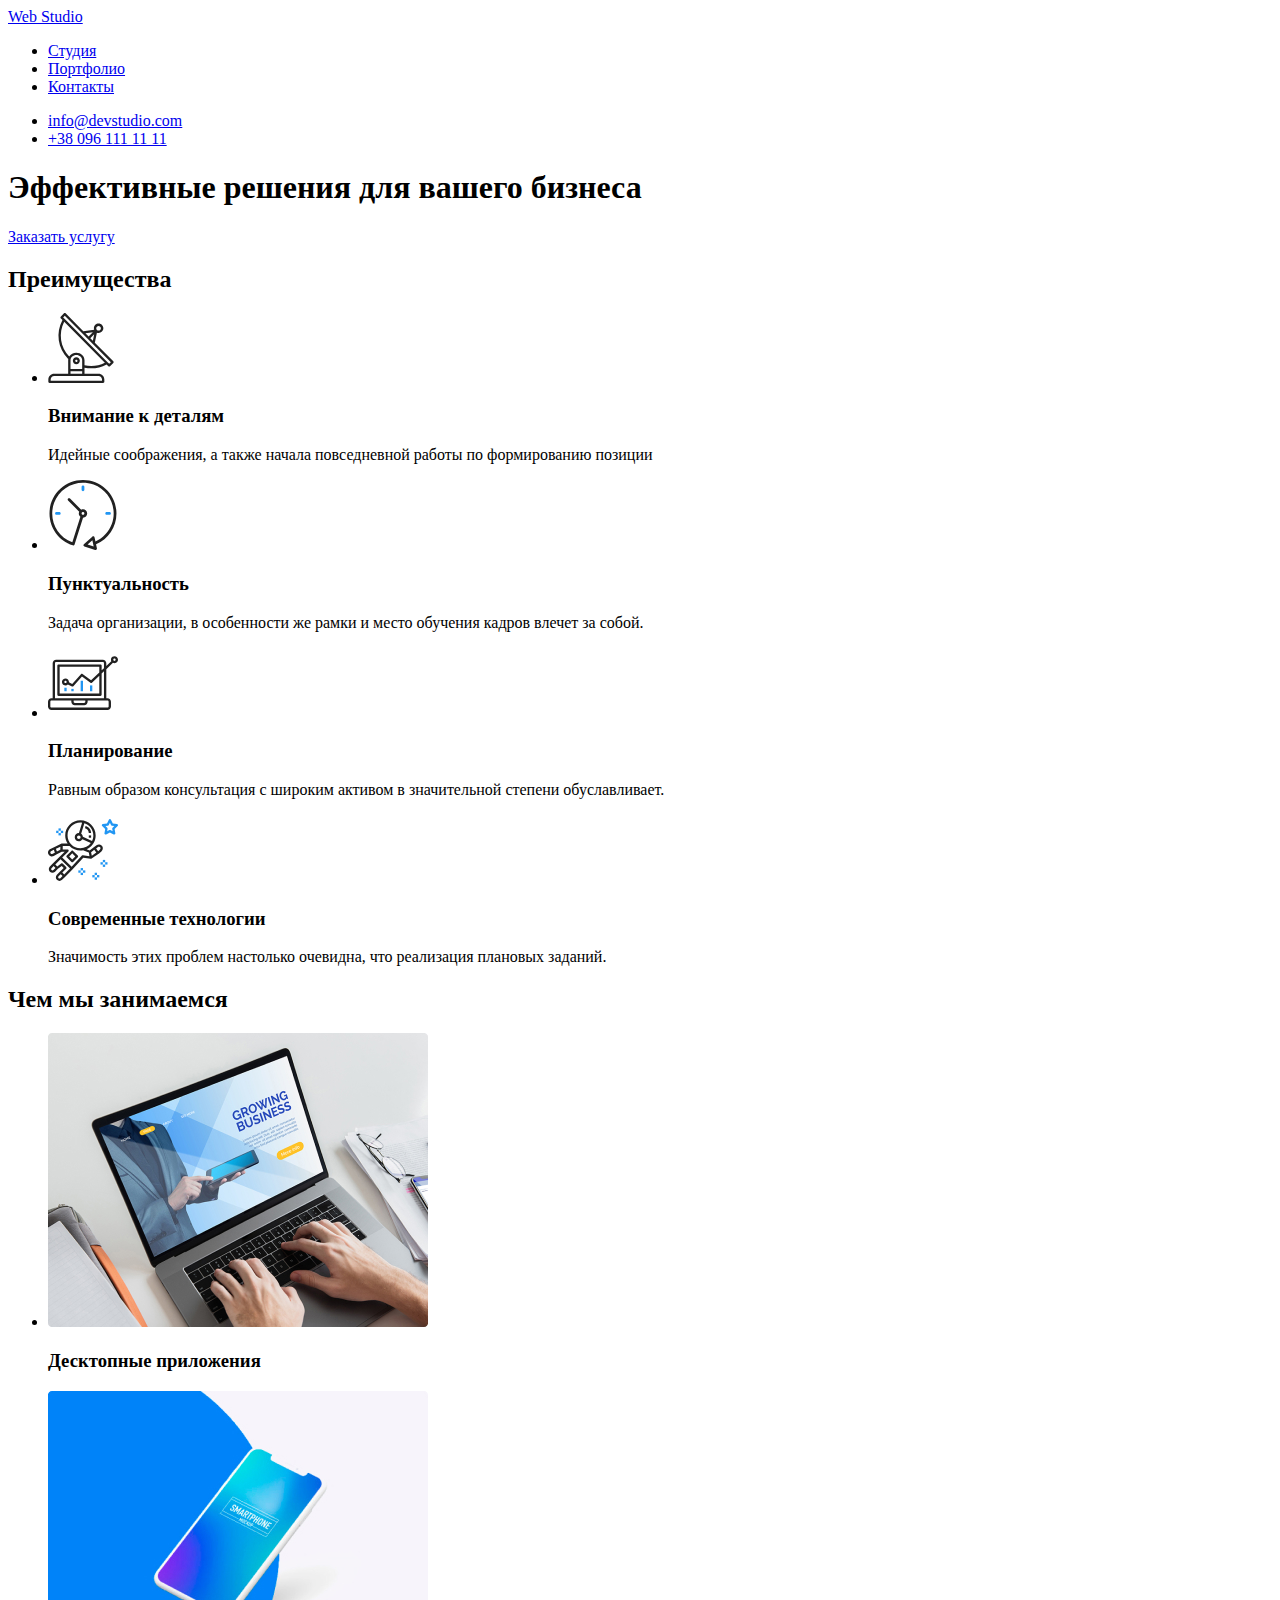
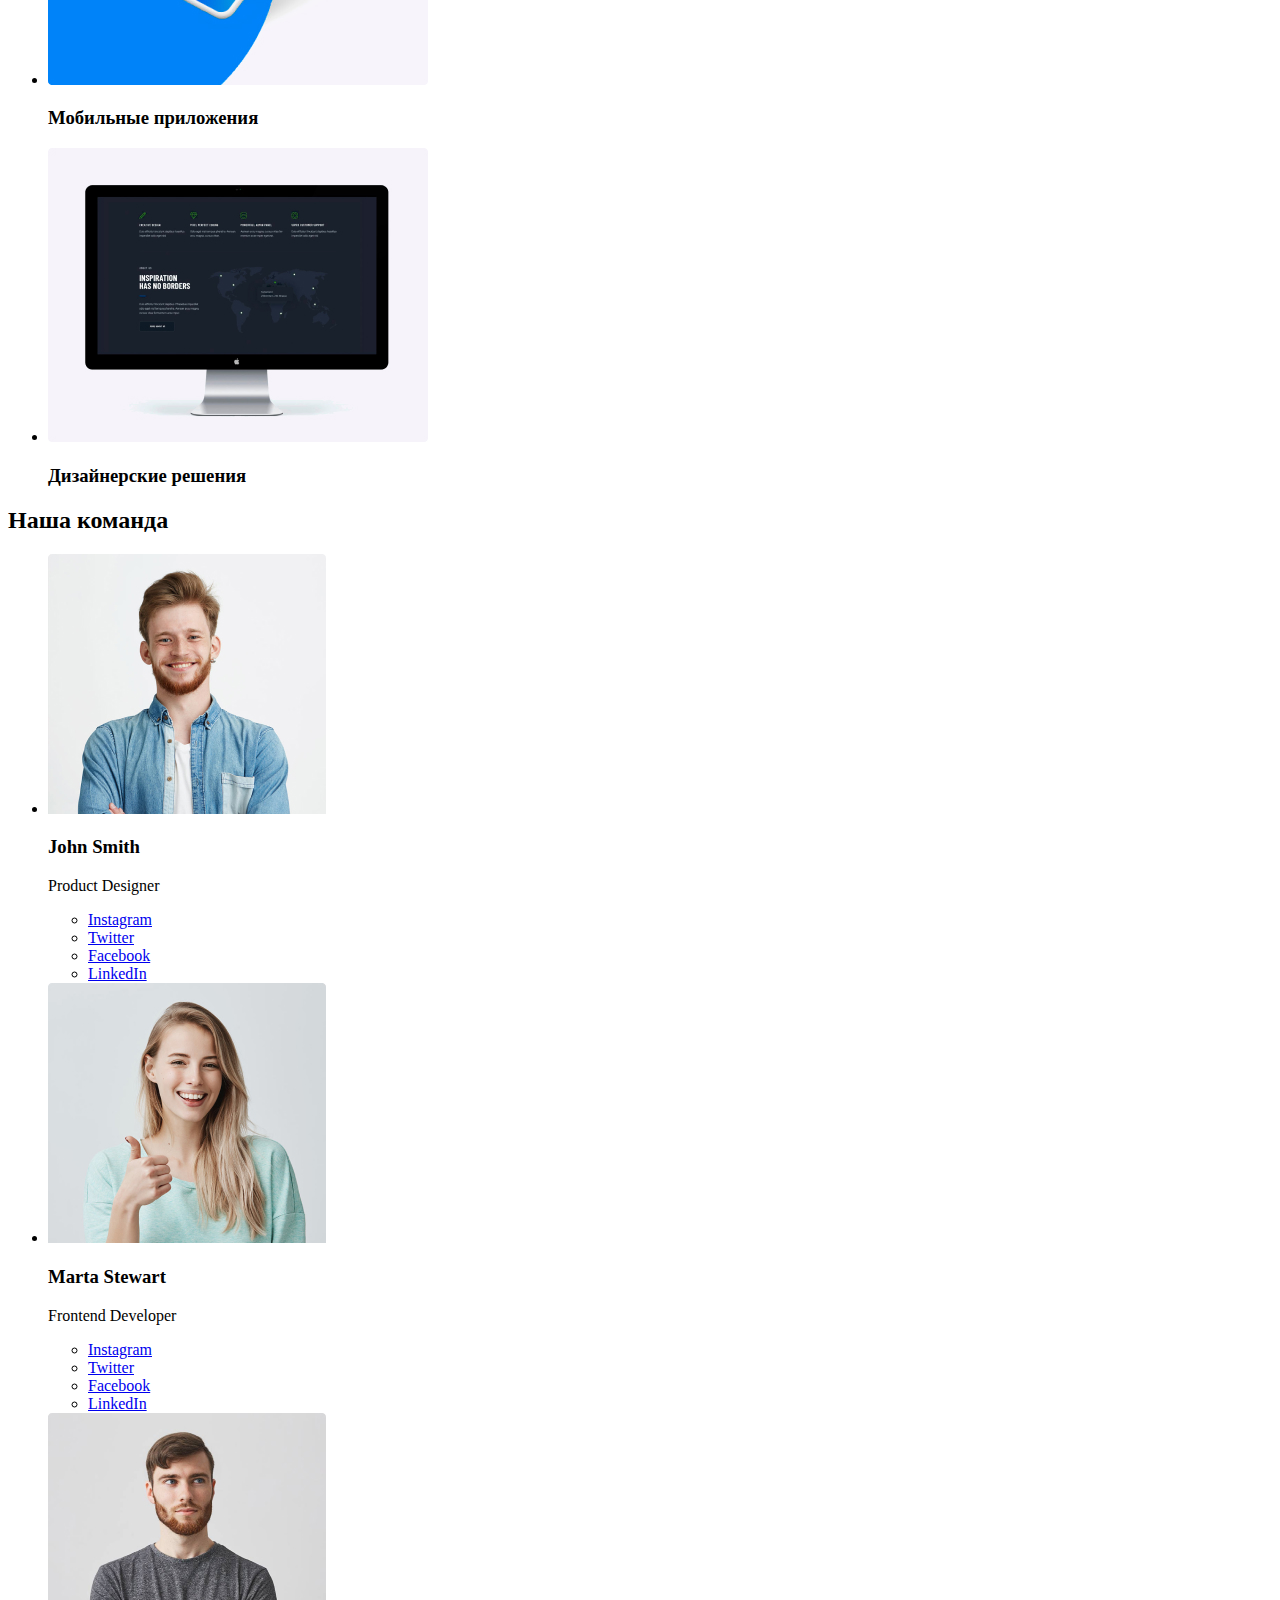
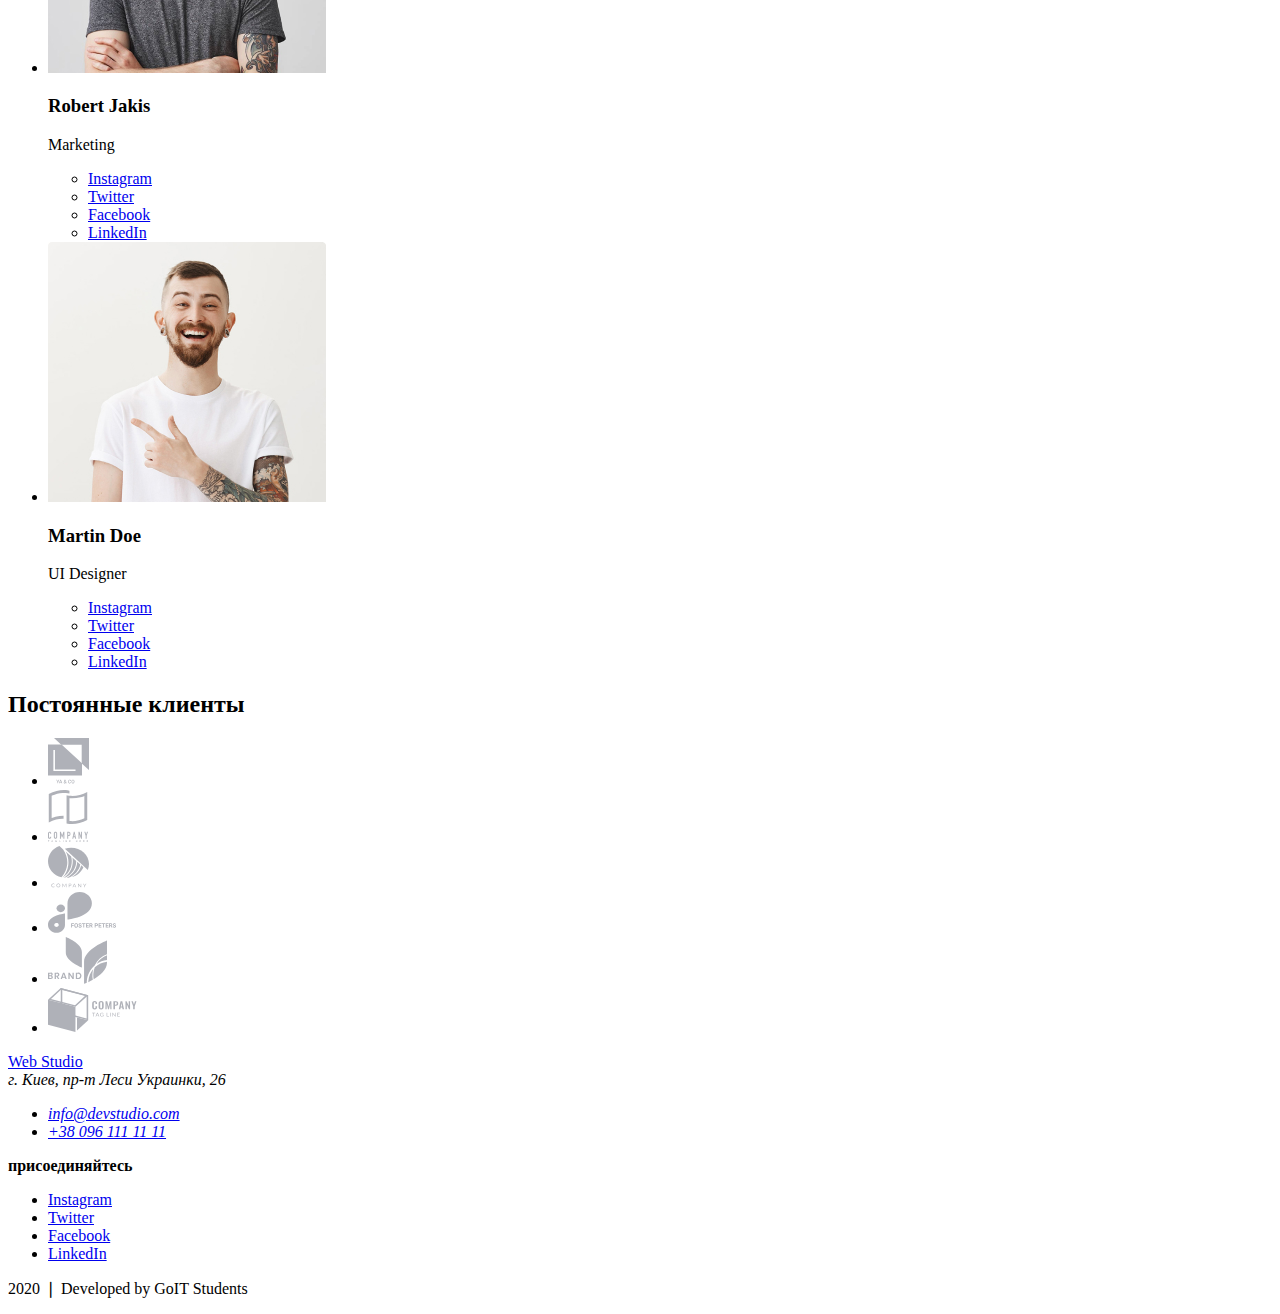
==== index.html @ a40af2aa "Добавлены файлы с первого ДЗ" ====
<!DOCTYPE html>
<html lang="ru">
  <head>
    <meta charset="UTF-8" />
    <meta name="viewport" content="width=device-width, initial-scale=1.0" />
    <title>Web Studio</title>
  </head>

  <body>
    <!-- Шапка сайта -->
    <header>
      <nav>
        <a href="#">Web Studio</a>

        <ul>
          <li><a href="#">Студия</a></li>
          <li><a href="#">Портфолио</a></li>
          <li><a href="#">Контакты</a></li>
        </ul>
      </nav>

      <ul>
        <li>
          <a href="mailto:info@devstudio.com">info@devstudio.com</a>
        </li>
        <li>
          <a href="tel:+380961111111">+38 096 111 11 11</a>
        </li>
      </ul>
    </header>

    <main>
      <!-- Герой -->
      <section>
        <h1>Эффективные решения для вашего бизнеса</h1>
        <a href="#">Заказать услугу</a>
      </section>

      <!-- Преимущества -->
      <section>
        <h2>Преимущества</h2>
        <ul>
          <li>
            <img src="./images/antenna1.svg" alt="Антенна" />
            <h3>Внимание к деталям</h3>
            <p>
              Идейные соображения, а также начала повседневной работы по
              формированию позиции
            </p>
          </li>
          <li>
            <img src="./images/clock.svg" alt="Часы" />
            <h3>Пунктуальность</h3>
            <p>
              Задача организации, в особенности же рамки и место обучения кадров
              влечет за собой.
            </p>
          </li>
          <li>
            <img src="./images/diagram.svg" alt="Диаграмма" />
            <h3>Планирование</h3>
            <p>
              Равным образом консультация с широким активом в значительной
              степени обуславливает.
            </p>
          </li>
          <li>
            <img src="./images/astronaut.svg" alt="Астронавт" />
            <h3>Современные технологии</h3>
            <p>
              Значимость этих проблем настолько очевидна, что реализация
              плановых заданий.
            </p>
          </li>
        </ul>
      </section>

      <!-- Чем мы занимаемся -->
      <section>
        <h2>Чем мы занимаемся</h2>
        <ul>
          <li>
            <a href="#"
              ><img
                src="./images/desktop.jpg"
                alt="Десктопные приложения"
                width="380"
                height="294"
            /></a>
            <h3>Десктопные приложения</h3>
          </li>
          <li>
            <a href="#"
              ><img
                src="./images/mobile.jpg"
                alt="Мобильные приложения"
                width="380"
                height="294"
            /></a>
            <h3>Мобильные приложения</h3>
          </li>
          <li>
            <a href="#"
              ><img
                src="./images/design.jpg"
                alt="Дизайнерские решения"
                width="380"
                height="294"
            /></a>
            <h3>Дизайнерские решения</h3>
          </li>
        </ul>
      </section>

      <!-- Наша команда  -->
      <section>
        <h2>Наша команда</h2>
        <ul>
          <li>
            <a href="#"
              ><img
                src="./images/smith.jpg"
                alt="Джон Смит"
                width="278"
                height="260"
            /></a>
            <h3>John Smith</h3>
            <p>Product Designer</p>
            <ul>
              <li>
                <a href="#" aria-label="Ссылка на Instagram">Instagram</a>
              </li>
              <li><a href="#" aria-label="Ссылка на Twitter">Twitter</a></li>
              <li><a href="#" aria-label="Ссылка на Facebook">Facebook</a></li>
              <li><a href="#" aria-label="Ссылка на LinkedIn">LinkedIn</a></li>
            </ul>
          </li>

          <li>
            <a href="#"
              ><img
                src="./images/stewart.jpg"
                alt="Марта Стюарт"
                width="278"
                height="260"
            /></a>
            <h3>Marta Stewart</h3>
            <p>Frontend Developer</p>
            <ul>
              <li>
                <a href="#" aria-label="Ссылка на Instagram">Instagram</a>
              </li>
              <li><a href="#" aria-label="Ссылка на Twitter">Twitter</a></li>
              <li><a href="#" aria-label="Ссылка на Facebook">Facebook</a></li>
              <li><a href="#" aria-label="Ссылка на LinkedIn">LinkedIn</a></li>
            </ul>
          </li>
          <li>
            <a href="#"
              ><img
                src="./images/jakis.jpg"
                alt="Роберт Якис"
                width="278"
                height="260"
            /></a>
            <h3>Robert Jakis</h3>
            <p>Marketing</p>
            <ul>
              <li>
                <a href="#" aria-label="Ссылка на Instagram">Instagram</a>
              </li>
              <li><a href="#" aria-label="Ссылка на Twitter">Twitter</a></li>
              <li><a href="#" aria-label="Ссылка на Facebook">Facebook</a></li>
              <li><a href="#" aria-label="Ссылка на LinkedIn">LinkedIn</a></li>
            </ul>
          </li>
          <li>
            <a href="#"
              ><img
                src="./images/doe.jpg"
                alt="Мартин Доу"
                width="278"
                height="260"
            /></a>
            <h3>Martin Doe</h3>
            <p>UI Designer</p>
            <ul>
              <li>
                <a href="#" aria-label="Ссылка на Instagram">Instagram</a>
              </li>
              <li><a href="#" aria-label="Ссылка на Twitter">Twitter</a></li>
              <li><a href="#" aria-label="Ссылка на Facebook">Facebook</a></li>
              <li><a href="#" aria-label="Ссылка на LinkedIn">LinkedIn</a></li>
            </ul>
          </li>
        </ul>
      </section>

      <!-- Постоянные клиенты -->
      <section>
        <h2>Постоянные клиенты</h2>
        <ul>
          <li>
            <a href="#"><img src="./images/logo1.svg" alt="Я и КО" /></a>
          </li>
          <li>
            <a href="#"
              ><img src="./images/logo2.svg" alt="Компания ТегЛайн"
            /></a>
          </li>
          <li>
            <a href="#"><img src="./images/logo3.svg" alt="Компания" /></a>
          </li>
          <li>
            <a href="#"><img src="./images/logo4.svg" alt="Фостер Петерс" /></a>
          </li>
          <li>
            <a href="#"><img src="./images/logo5.svg" alt="Бренд" /></a>
          </li>
          <li>
            <a href="#"
              ><img src="./images/logo6.svg" alt="Компания ТегЛайн"
            /></a>
          </li>
        </ul>
      </section>
    </main>

    <!-- Подвал -->
    <footer>
      <a href="#">Web Studio</a>
      <address>
        г. Киев, пр-т Леси Украинки, 26 <br />
        <ul>
          <li>
            <a href="mailto:info@devstudio.com">info@devstudio.com</a>
          </li>
          <li>
            <a href="tel:+380961111111">+38 096 111 11 11</a>
          </li>
        </ul>
      </address>
      <p><b>присоединяйтесь</b></p>
      <ul>
        <li>
          <a href="#" aria-label="Ссылка на Instagram">Instagram</a>
        </li>
        <li><a href="#" aria-label="Ссылка на Twitter">Twitter</a></li>
        <li><a href="#" aria-label="Ссылка на Facebook">Facebook</a></li>
        <li><a href="#" aria-label="Ссылка на LinkedIn">LinkedIn</a></li>
      </ul>
      <p>2020 &#10072; Developed by GoIT Students</p>
    </footer>
  </body>
</html>
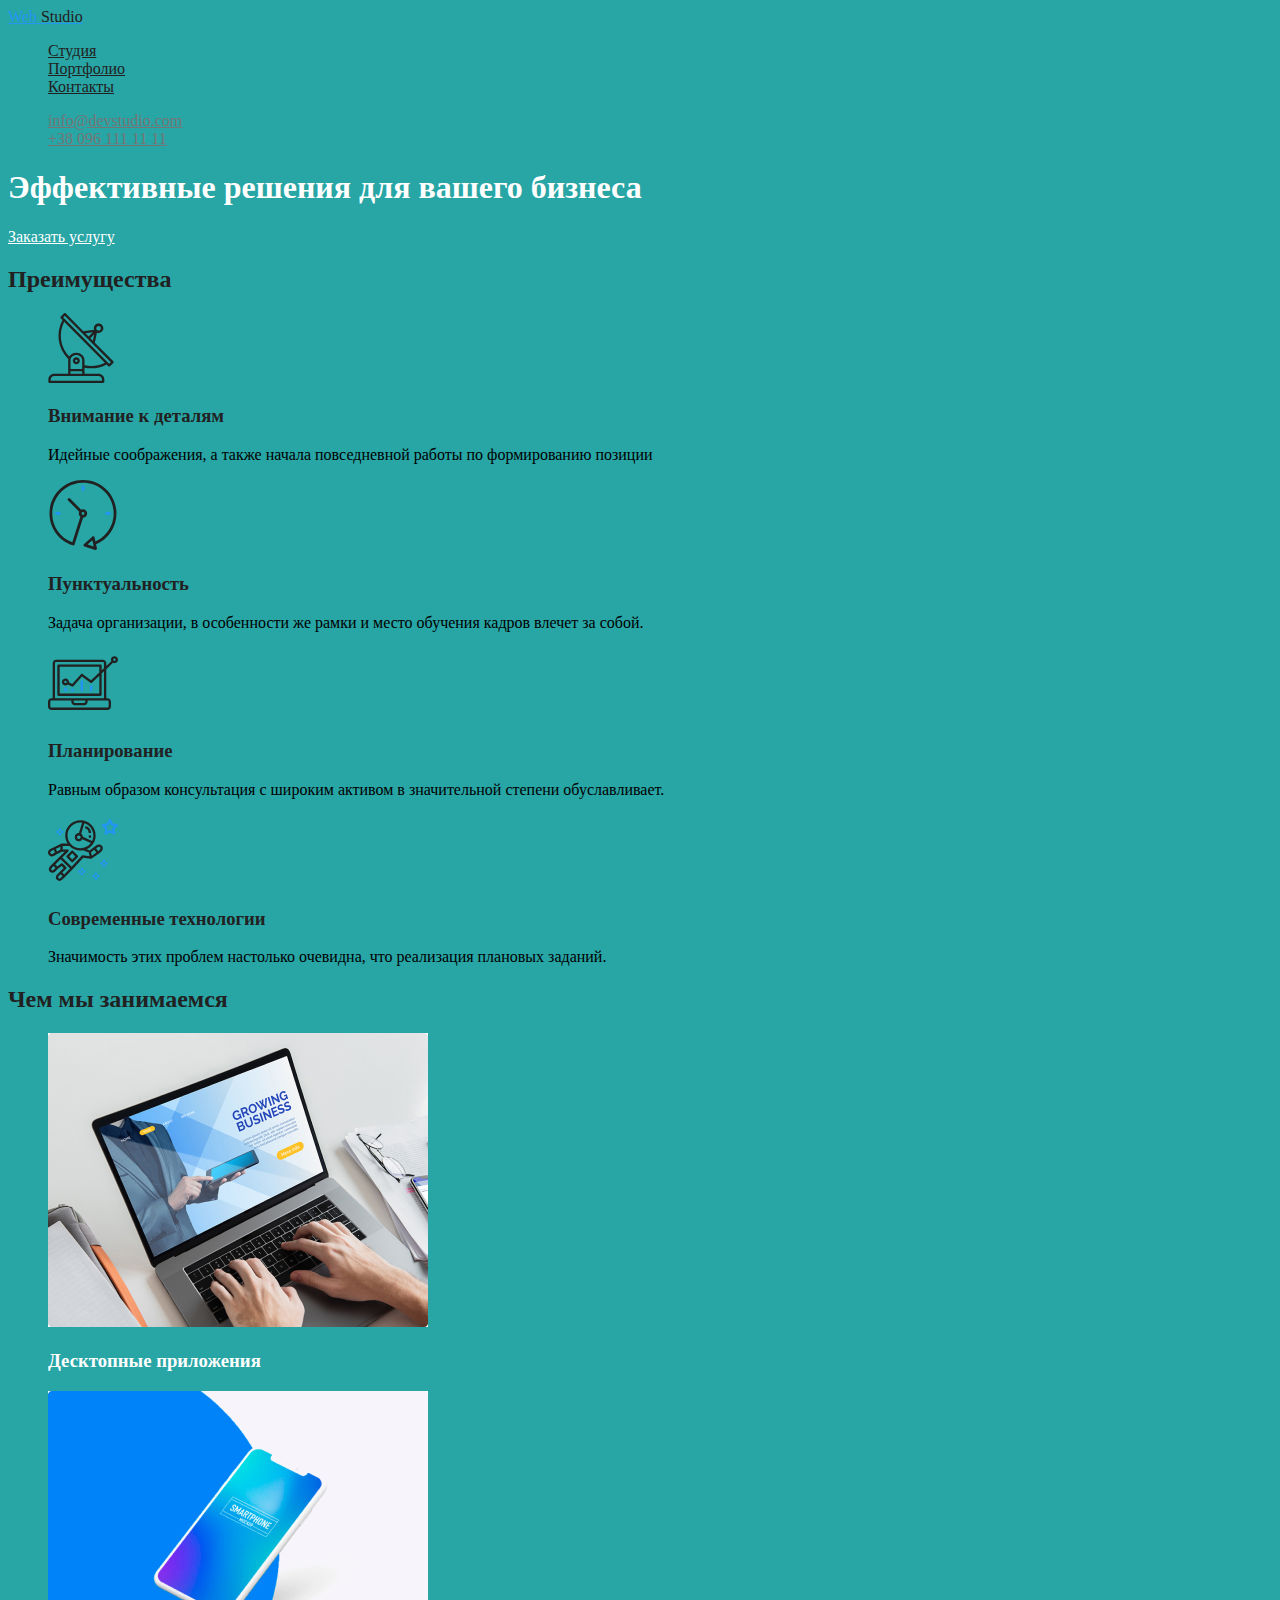
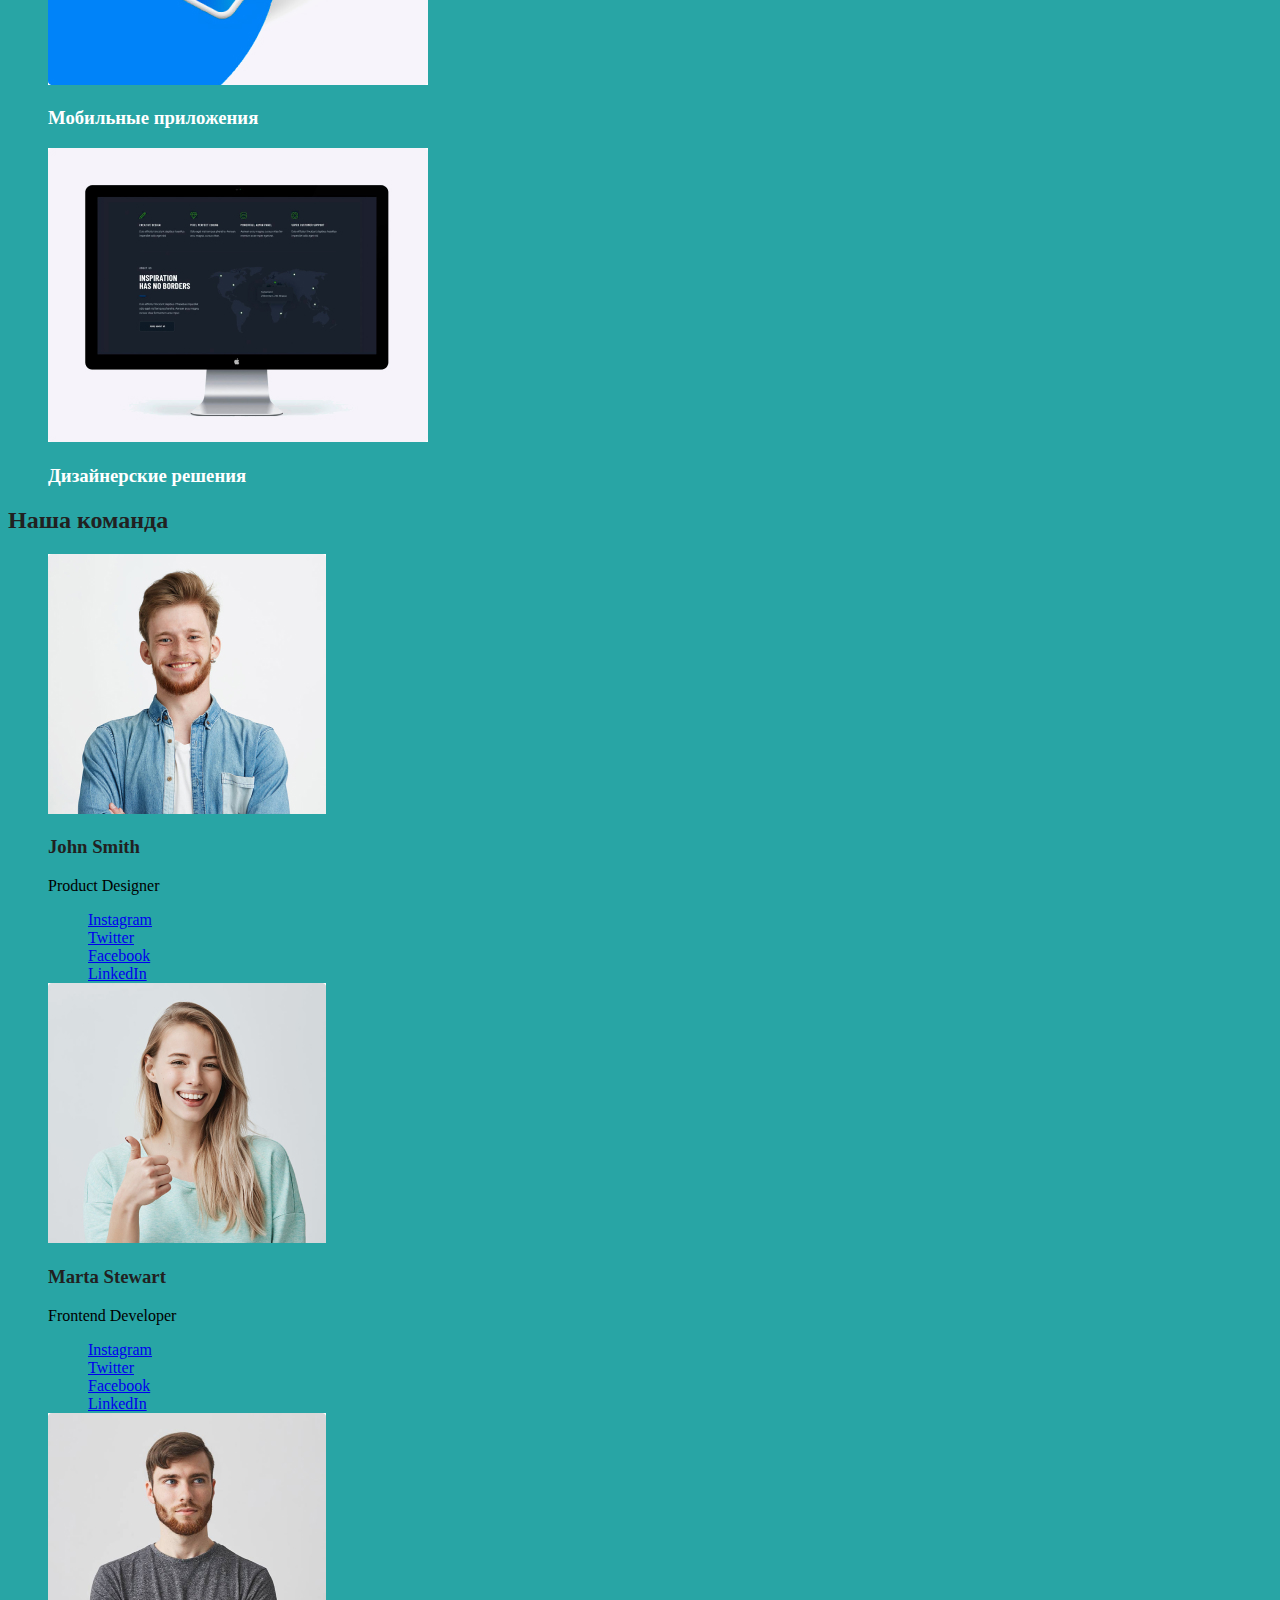
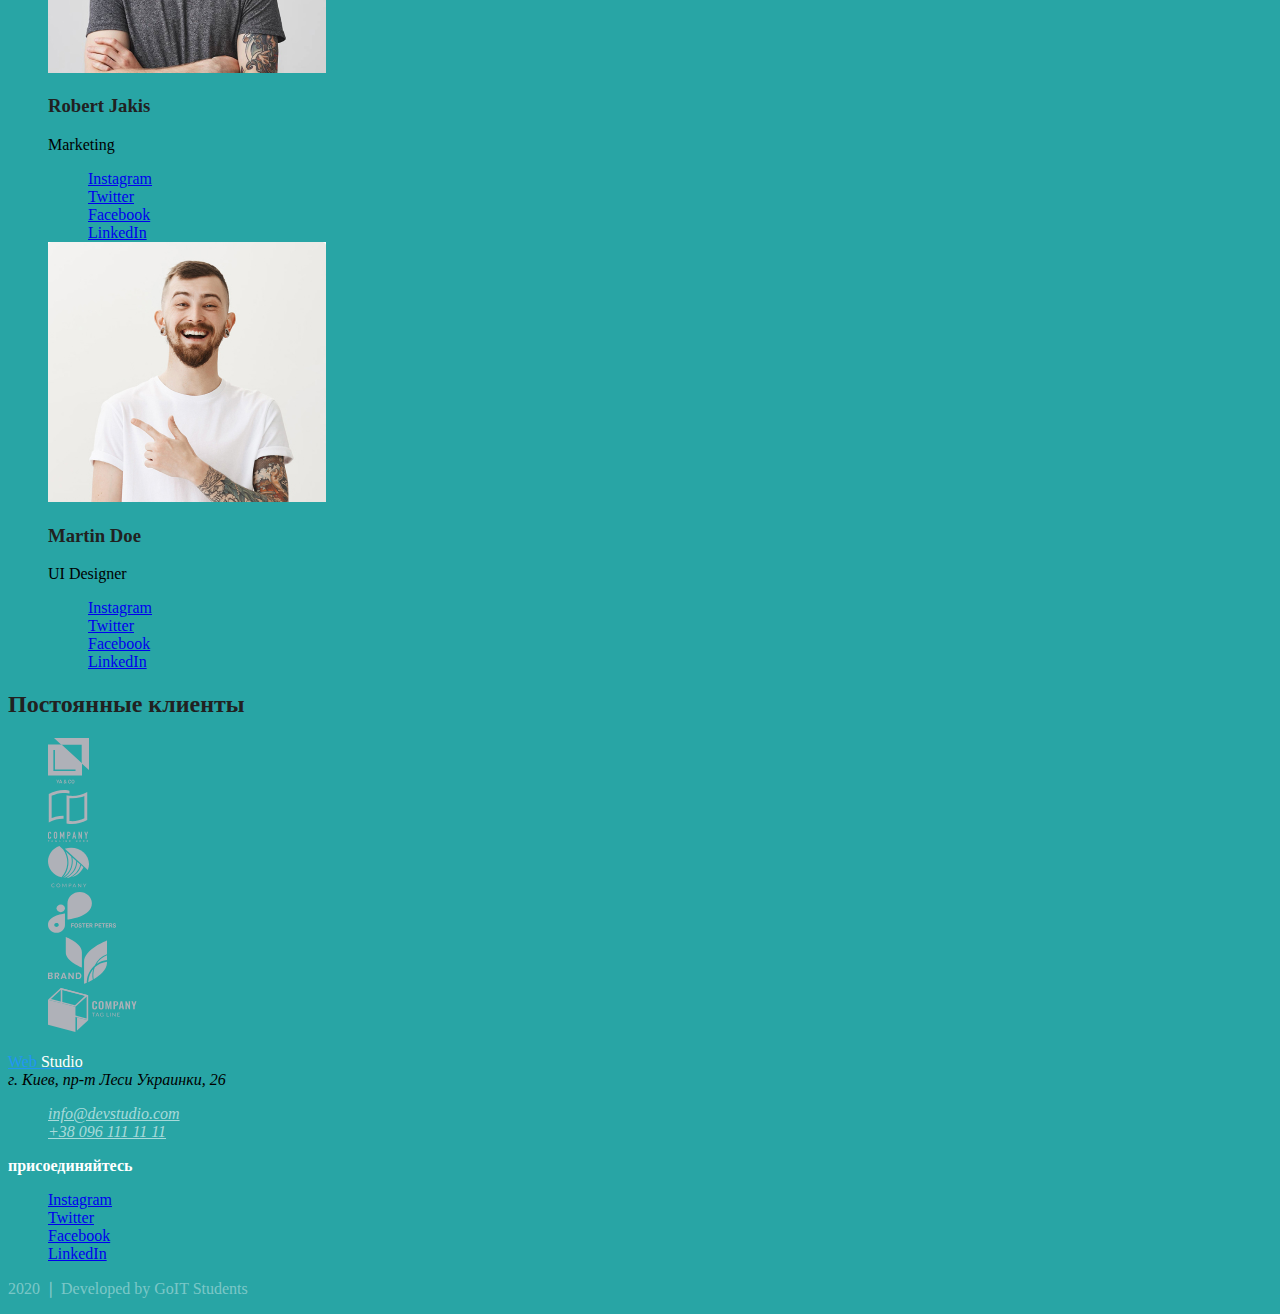
==== commit 1a6aa9b4: "Добавляет свойства цвета и текста" ====
--- a/index.html
+++ b/index.html
@@ -4,45 +4,50 @@
     <meta charset="UTF-8" />
     <meta name="viewport" content="width=device-width, initial-scale=1.0" />
     <title>Web Studio</title>
+    <link rel="stylesheet" href="./css/styles.css" />
   </head>
 
   <body>
     <!-- Шапка сайта -->
     <header>
       <nav>
-        <a href="#">Web Studio</a>
-
-        <ul>
-          <li><a href="#">Студия</a></li>
-          <li><a href="#">Портфолио</a></li>
-          <li><a href="#">Контакты</a></li>
+        <a href="#" class="logo list"
+          >Web <span class="logo-nav">Studio</span></a
+        >
+
+        <ul class="site-nav list">
+          <li><a href="#" class="link">Студия</a></li>
+          <li><a href="#" class="link">Портфолио</a></li>
+          <li><a href="#" class="link">Контакты</a></li>
         </ul>
       </nav>
 
-      <ul>
+      <ul class="contacts-nav list">
         <li>
-          <a href="mailto:info@devstudio.com">info@devstudio.com</a>
+          <a href="mailto:info@devstudio.com" class="link"
+            >info@devstudio.com</a
+          >
         </li>
         <li>
-          <a href="tel:+380961111111">+38 096 111 11 11</a>
+          <a href="tel:+380961111111" class="link">+38 096 111 11 11</a>
         </li>
       </ul>
     </header>
 
     <main>
       <!-- Герой -->
-      <section>
-        <h1>Эффективные решения для вашего бизнеса</h1>
-        <a href="#">Заказать услугу</a>
+      <section class="hero">
+        <h1 class="hero-title">Эффективные решения для вашего бизнеса</h1>
+        <a href="#" class="button">Заказать услугу</a>
       </section>
 
       <!-- Преимущества -->
-      <section>
-        <h2>Преимущества</h2>
-        <ul>
+      <section class="section">
+        <h2 class="section-title">Преимущества</h2>
+        <ul class="feature-list list">
           <li>
             <img src="./images/antenna1.svg" alt="Антенна" />
-            <h3>Внимание к деталям</h3>
+            <h3 class="title">Внимание к деталям</h3>
             <p>
               Идейные соображения, а также начала повседневной работы по
               формированию позиции
@@ -50,7 +55,7 @@
           </li>
           <li>
             <img src="./images/clock.svg" alt="Часы" />
-            <h3>Пунктуальность</h3>
+            <h3 class="title">Пунктуальность</h3>
             <p>
               Задача организации, в особенности же рамки и место обучения кадров
               влечет за собой.
@@ -58,7 +63,7 @@
           </li>
           <li>
             <img src="./images/diagram.svg" alt="Диаграмма" />
-            <h3>Планирование</h3>
+            <h3 class="title">Планирование</h3>
             <p>
               Равным образом консультация с широким активом в значительной
               степени обуславливает.
@@ -66,7 +71,7 @@
           </li>
           <li>
             <img src="./images/astronaut.svg" alt="Астронавт" />
-            <h3>Современные технологии</h3>
+            <h3 class="title">Современные технологии</h3>
             <p>
               Значимость этих проблем настолько очевидна, что реализация
               плановых заданий.
@@ -76,9 +81,9 @@
       </section>
 
       <!-- Чем мы занимаемся -->
-      <section>
-        <h2>Чем мы занимаемся</h2>
-        <ul>
+      <section class="section">
+        <h2 class="section-title">Чем мы занимаемся</h2>
+        <ul class="list">
           <li>
             <a href="#"
               ><img
@@ -87,7 +92,7 @@
                 width="380"
                 height="294"
             /></a>
-            <h3>Десктопные приложения</h3>
+            <h3 class="title-white">Десктопные приложения</h3>
           </li>
           <li>
             <a href="#"
@@ -97,7 +102,7 @@
                 width="380"
                 height="294"
             /></a>
-            <h3>Мобильные приложения</h3>
+            <h3 class="title-white">Мобильные приложения</h3>
           </li>
           <li>
             <a href="#"
@@ -107,15 +112,15 @@
                 width="380"
                 height="294"
             /></a>
-            <h3>Дизайнерские решения</h3>
+            <h3 class="title-white">Дизайнерские решения</h3>
           </li>
         </ul>
       </section>
 
       <!-- Наша команда  -->
-      <section>
-        <h2>Наша команда</h2>
-        <ul>
+      <section class="section">
+        <h2 class="section-title">Наша команда</h2>
+        <ul class="our-team list">
           <li>
             <a href="#"
               ><img
@@ -124,9 +129,9 @@
                 width="278"
                 height="260"
             /></a>
-            <h3>John Smith</h3>
+            <h3 class="title">John Smith</h3>
             <p>Product Designer</p>
-            <ul>
+            <ul class="list">
               <li>
                 <a href="#" aria-label="Ссылка на Instagram">Instagram</a>
               </li>
@@ -144,9 +149,9 @@
                 width="278"
                 height="260"
             /></a>
-            <h3>Marta Stewart</h3>
+            <h3 class="title">Marta Stewart</h3>
             <p>Frontend Developer</p>
-            <ul>
+            <ul class="list">
               <li>
                 <a href="#" aria-label="Ссылка на Instagram">Instagram</a>
               </li>
@@ -163,9 +168,9 @@
                 width="278"
                 height="260"
             /></a>
-            <h3>Robert Jakis</h3>
+            <h3 class="title">Robert Jakis</h3>
             <p>Marketing</p>
-            <ul>
+            <ul class="list">
               <li>
                 <a href="#" aria-label="Ссылка на Instagram">Instagram</a>
               </li>
@@ -182,9 +187,9 @@
                 width="278"
                 height="260"
             /></a>
-            <h3>Martin Doe</h3>
+            <h3 class="title">Martin Doe</h3>
             <p>UI Designer</p>
-            <ul>
+            <ul class="list">
               <li>
                 <a href="#" aria-label="Ссылка на Instagram">Instagram</a>
               </li>
@@ -197,9 +202,9 @@
       </section>
 
       <!-- Постоянные клиенты -->
-      <section>
-        <h2>Постоянные клиенты</h2>
-        <ul>
+      <section class="section">
+        <h2 class="section-title">Постоянные клиенты</h2>
+        <ul class="list">
           <li>
             <a href="#"><img src="./images/logo1.svg" alt="Я и КО" /></a>
           </li>
@@ -227,21 +232,23 @@
     </main>
 
     <!-- Подвал -->
-    <footer>
-      <a href="#">Web Studio</a>
+    <footer class="footer">
+      <a href="#" class="logo">Web <span class="logo-footer">Studio</span></a>
       <address>
         г. Киев, пр-т Леси Украинки, 26 <br />
-        <ul>
-          <li>
-            <a href="mailto:info@devstudio.com">info@devstudio.com</a>
-          </li>
-          <li>
-            <a href="tel:+380961111111">+38 096 111 11 11</a>
+        <ul class="footer-nav list">
+          <li>
+            <a href="mailto:info@devstudio.com" class="link"
+              >info@devstudio.com</a
+            >
+          </li>
+          <li>
+            <a href="tel:+380961111111" class="link">+38 096 111 11 11</a>
           </li>
         </ul>
       </address>
-      <p><b>присоединяйтесь</b></p>
-      <ul>
+      <p class="title-white"><b>присоединяйтесь</b></p>
+      <ul class="list">
         <li>
           <a href="#" aria-label="Ссылка на Instagram">Instagram</a>
         </li>
@@ -249,7 +256,7 @@
         <li><a href="#" aria-label="Ссылка на Facebook">Facebook</a></li>
         <li><a href="#" aria-label="Ссылка на LinkedIn">LinkedIn</a></li>
       </ul>
-      <p>2020 &#10072; Developed by GoIT Students</p>
+      <p class="copyright">2020 &#10072; Developed by GoIT Students</p>
     </footer>
   </body>
 </html>
--- a/css/styles.css
+++ b/css/styles.css
@@ -0,0 +1,103 @@
+/* цвет основного текста #757575 - p, мыло и телефон шапки    --primary-text-color*/
+/* цвет вторичного текста #212121 - h2, header nav\     --title-text-color*/
+/* цвет вторичного текста белый #FFFFFF - h1, footer, button, logo footer, address, section h3 Чем мы занимаемся    --title-text-white */
+/* цвет мыла и телефона в футере rgba(255, 255, 255, 0.6);\    --mail-address-footer*/
+/* цвет копирайта rgba(255, 255, 255, 0.4);\    --copyright-color*/
+/* цвет акцента #2196F3 - logo, :hover, :focus\    --accent-color*/
+/* вторичный цвет фона #F5F4FA\    --second-bgc-color*/
+
+:root {
+  --primary-text-color: #757575;
+  --title-text-color: #212121;
+  --title-text-white: #ffffff;
+  --mail-address-footer: rgba(255, 255, 255, 0.6);
+  --copyright-color: rgba(255, 255, 255, 0.4);
+  --accent-color: #2196f3;
+  --second-bgc-color: #f5f4fa;
+}
+
+body {
+  background-color: #28a5a5;
+  color: var(-primary-text-color);
+}
+/* Поменять цвет в боди на #ffffff!!!!!!!!!!!!!!!!!!!!!!!!!!!!!!!!!!!!!! */
+
+.list {
+  list-style: none;
+}
+
+/* Навигация шапки */
+
+.logo {
+  color: var(--accent-color);
+}
+
+.logo-nav {
+  color: var(--title-text-color);
+}
+
+.site-nav .link {
+  color: var(--title-text-color);
+}
+
+.contacts-nav .link {
+  color: var(--primary-text-color);
+}
+
+.site-nav .link:hover,
+.site-nav .link:focus,
+.contacts-nav .link:hover,
+.contacts-nav .link:focus {
+  color: var(--accent-color);
+}
+
+/* Герой */
+
+.hero-title {
+  color: var(--title-text-white);
+}
+
+.button {
+  color: var(--title-text-white);
+}
+
+/* Секция */
+
+.section-title {
+  color: var(--title-text-color);
+}
+
+/* Преимущества */
+
+.feature-list .title {
+  color: var(--title-text-color);
+}
+
+/* Чем мы занимаемся */
+
+.section .title-white {
+  color: var(--title-text-white);
+}
+
+/* Наша команда */
+
+.our-team .title {
+  color: var(--title-text-color);
+}
+
+/* Подвал */
+.logo-footer {
+  color: var(--title-text-white);
+}
+
+.footer .link {
+  color: var(--mail-address-footer);
+}
+
+.footer .title-white {
+  color: var(--title-text-white);
+}
+
+.copyright {
+  color: var(--copyright-color);
+}
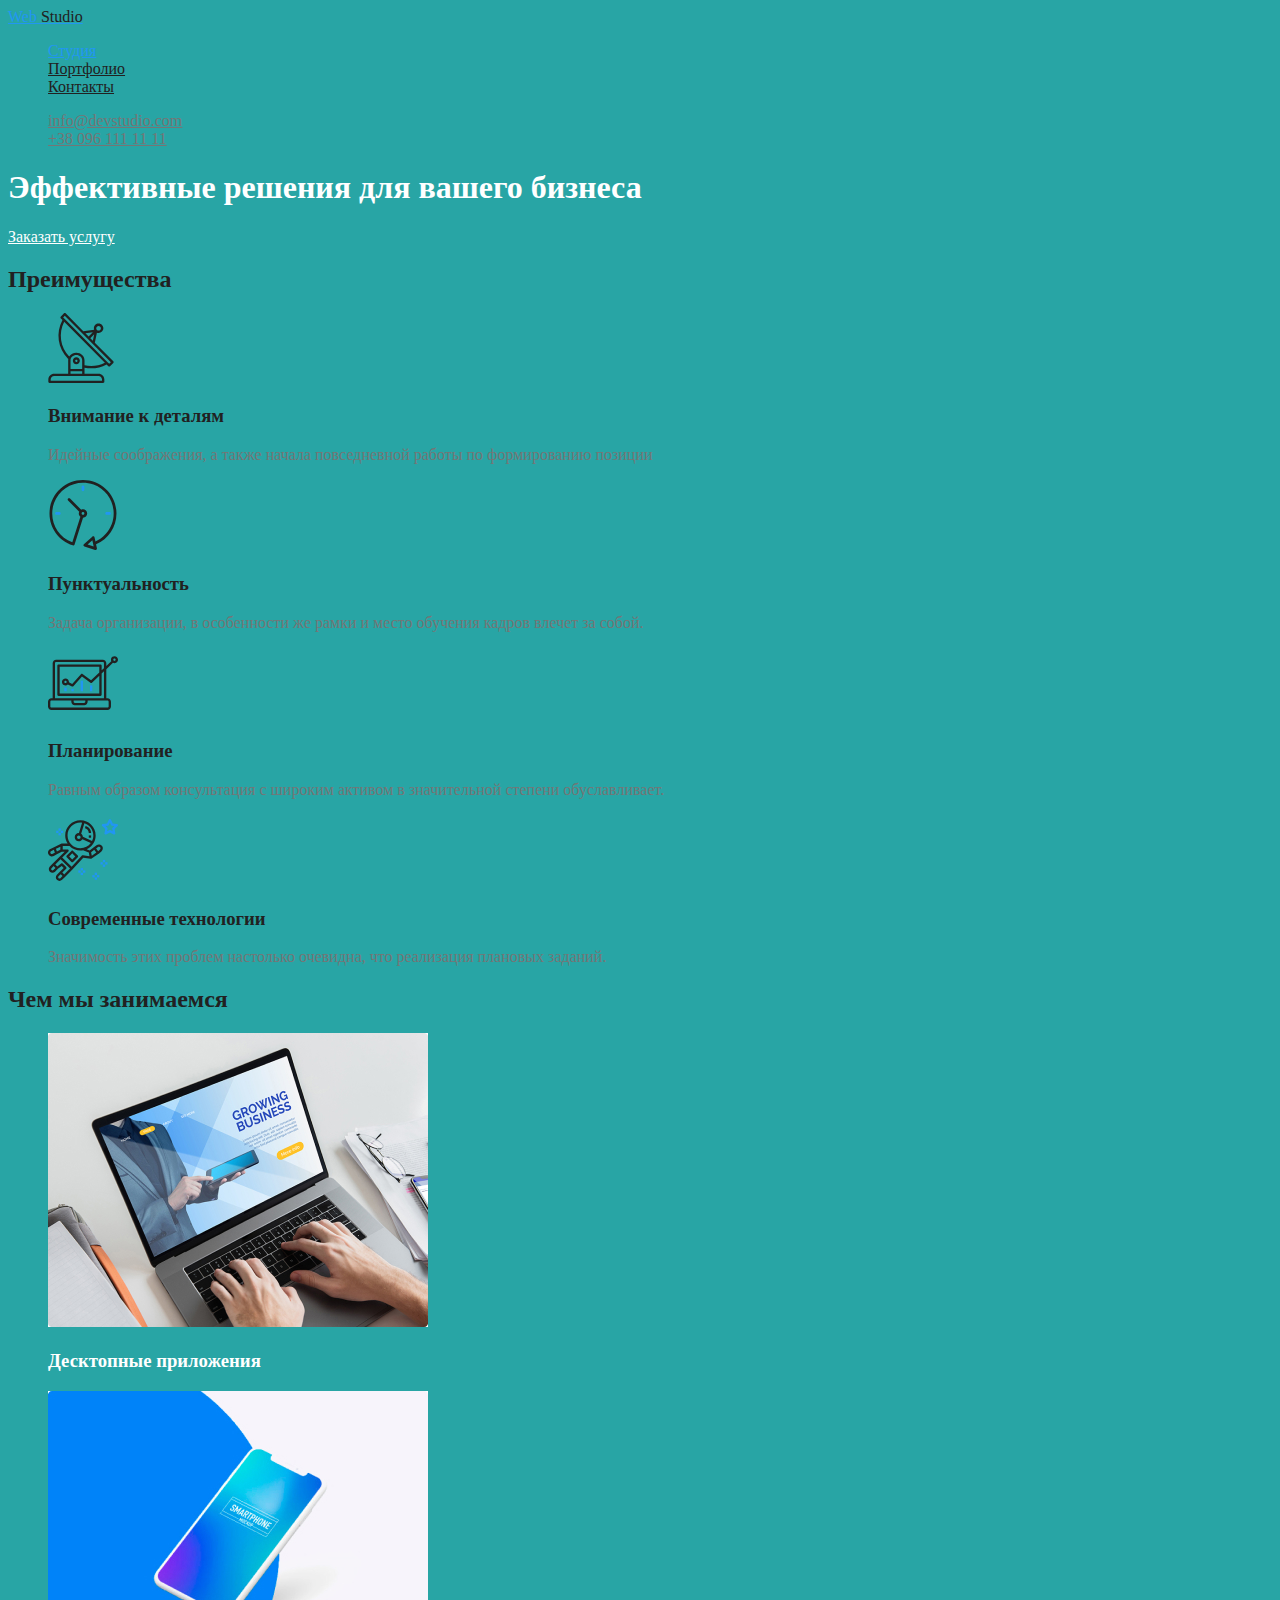
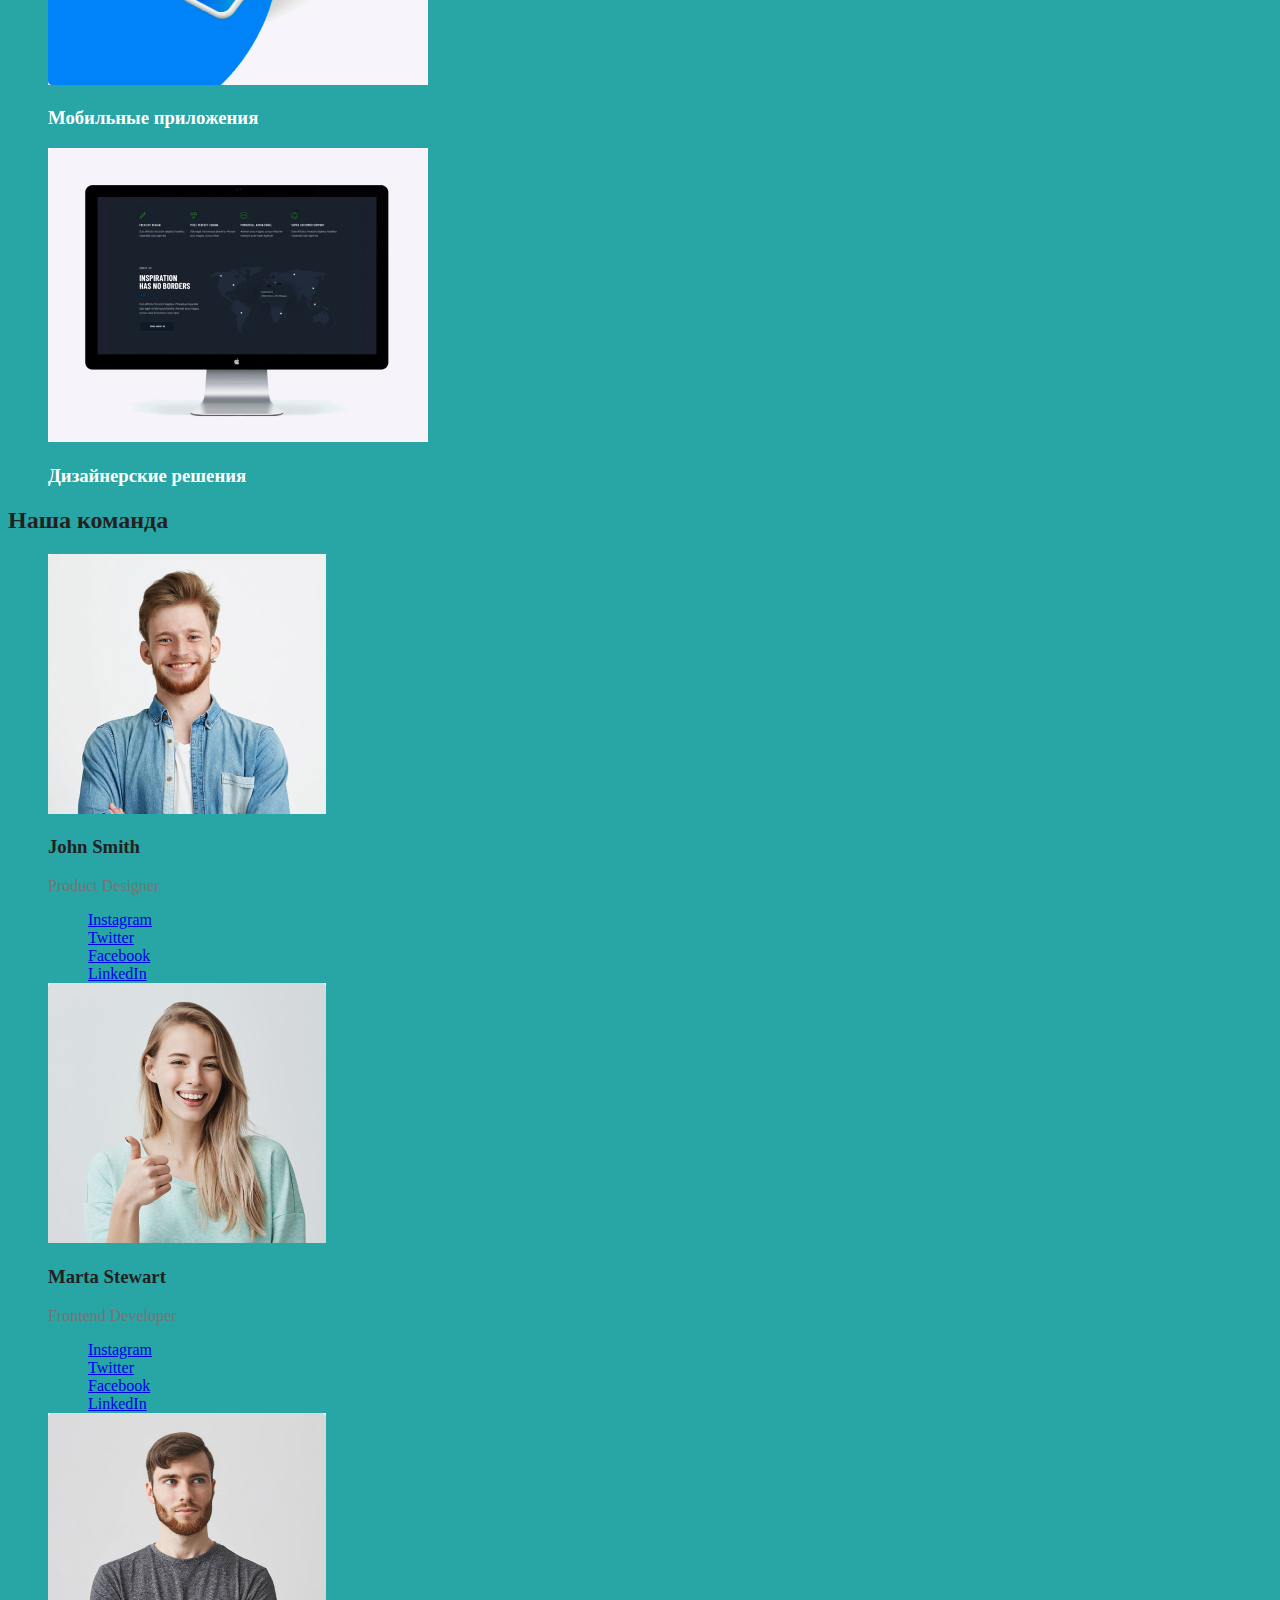
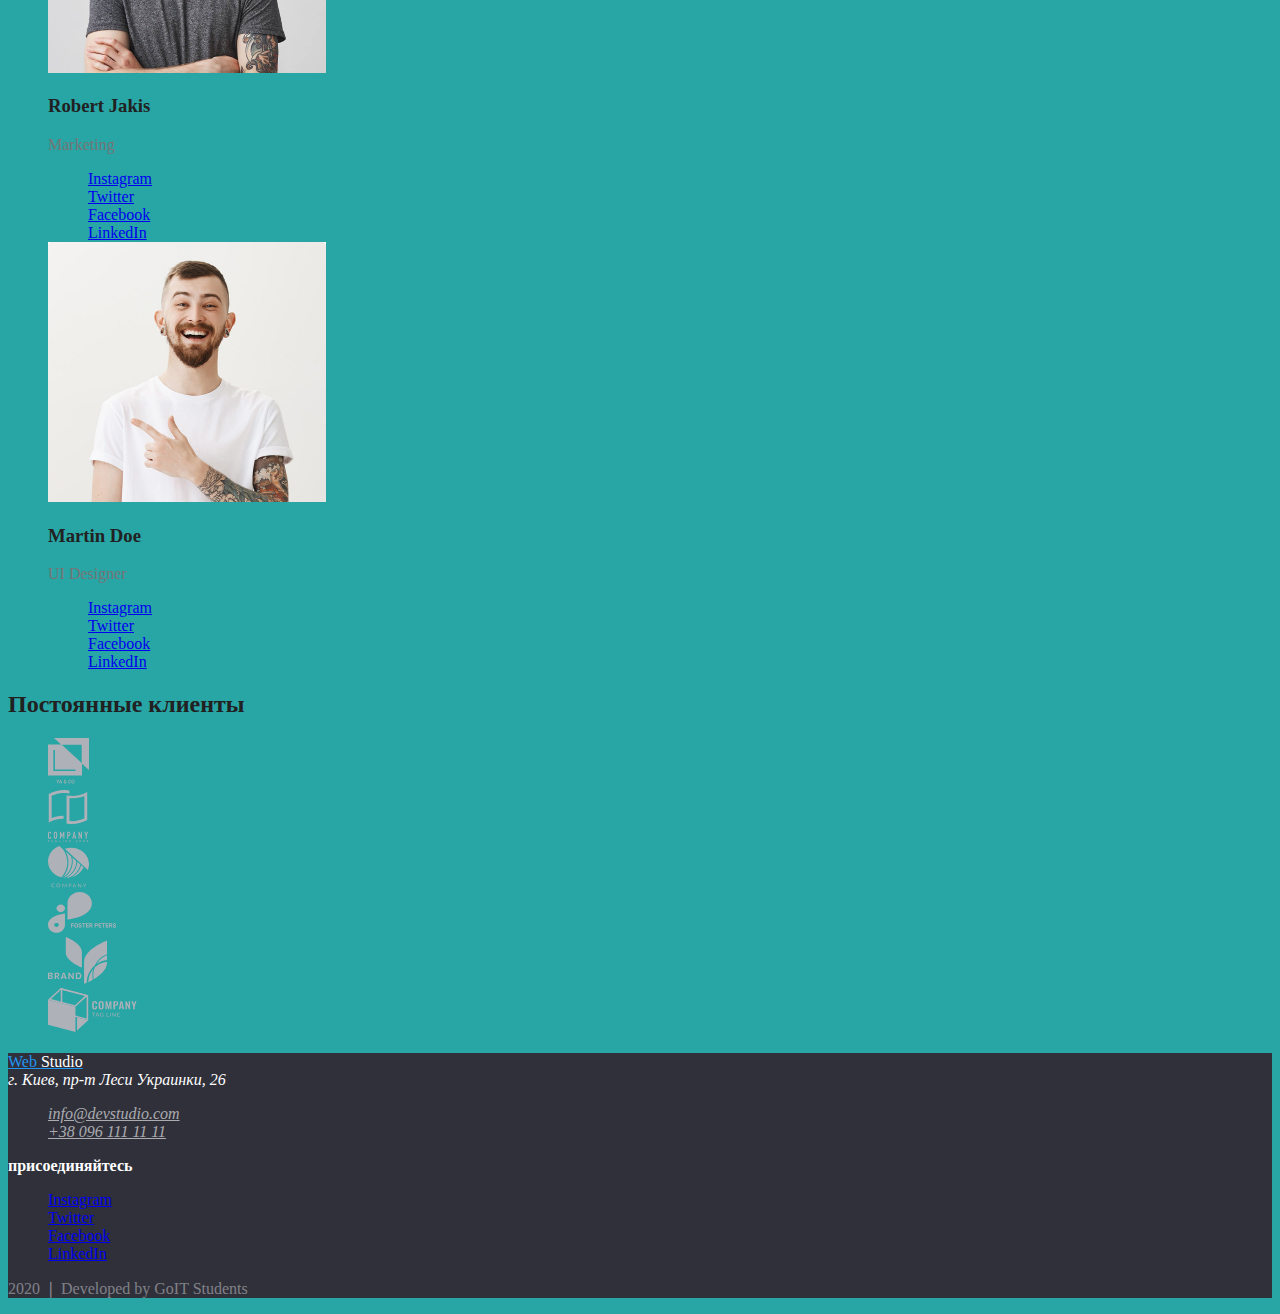
==== commit aad4e783: "Создает страницу портфолио и стили common.css, main.css, portfolip.css" ====
--- a/index.html
+++ b/index.html
@@ -4,7 +4,8 @@
     <meta charset="UTF-8" />
     <meta name="viewport" content="width=device-width, initial-scale=1.0" />
     <title>Web Studio</title>
-    <link rel="stylesheet" href="./css/styles.css" />
+    <link rel="stylesheet" href="./css/common.css">
+    <link rel="stylesheet" href="./css/main.css" />
   </head>
 
   <body>
@@ -16,8 +17,8 @@
         >
 
         <ul class="site-nav list">
-          <li><a href="#" class="link">Студия</a></li>
-          <li><a href="#" class="link">Портфолио</a></li>
+          <li><a href="./index.html" class="link current">Студия</a></li>
+          <li><a href="./portfolio.html" class="link">Портфолио</a></li>
           <li><a href="#" class="link">Контакты</a></li>
         </ul>
       </nav>
@@ -235,7 +236,7 @@
     <footer class="footer">
       <a href="#" class="logo">Web <span class="logo-footer">Studio</span></a>
       <address>
-        г. Киев, пр-т Леси Украинки, 26 <br />
+        <span class="title-white">г. Киев, пр-т Леси Украинки, 26</span> <br />
         <ul class="footer-nav list">
           <li>
             <a href="mailto:info@devstudio.com" class="link"
@@ -256,7 +257,9 @@
         <li><a href="#" aria-label="Ссылка на Facebook">Facebook</a></li>
         <li><a href="#" aria-label="Ссылка на LinkedIn">LinkedIn</a></li>
       </ul>
-      <p class="copyright">2020 &#10072; Developed by GoIT Students</p>
+      <p>
+        <span class="copyright">2020 &#10072; Developed by GoIT Students</span>
+      </p>
     </footer>
   </body>
 </html>
--- a/css/common.css
+++ b/css/common.css
@@ -0,0 +1,79 @@
+/* цвет основного текста #757575 - p, мыло и телефон шапки    --primary-text-color*/
+/* цвет вторичного текста #212121 - h2, header nav\     --title-text-color*/
+/* цвет вторичного текста белый #FFFFFF - h1, footer, button, logo footer, address, section h3 Чем мы занимаемся    --title-text-white */
+/* цвет мыла и телефона в футере rgba(255, 255, 255, 0.6);\    --mail-address-footer*/
+/* цвет копирайта rgba(255, 255, 255, 0.4);\    --copyright-color*/
+/* цвет акцента #2196F3 - logo, :hover, :focus\    --accent-color*/
+/* вторичный цвет фона #F5F4FA\    --second-bgc-color*/
+/* цвет фона футера  #2f303a\    --footer-bg-color*/
+
+:root {
+  --primary-text-color: #757575;
+  --title-text-color: #212121;
+  --title-text-white: #ffffff;
+  --mail-address-footer: rgba(255, 255, 255, 0.6);
+  --copyright-color: rgba(255, 255, 255, 0.4);
+  --accent-color: #2196f3;
+  --second-bgc-color: #f5f4fa;
+  --footer-bg-color: #2f303a;
+}
+
+body {
+  background-color: #28a5a5;
+  color: var(--primary-text-color);
+}
+/* Поменять цвет в боди на #ffffff!!!!!!!!!!!!!!!!!!!!!!!!!!!!!!!!!!!!!! */
+
+.list {
+  list-style: none;
+}
+
+/* Навигация шапки */
+
+.logo {
+  color: var(--accent-color);
+}
+
+.logo-nav {
+  color: var(--title-text-color);
+}
+
+.site-nav .link {
+  color: var(--title-text-color);
+}
+
+.contacts-nav .link {
+  color: var(--primary-text-color);
+}
+
+.site-nav .link:hover,
+.site-nav .link:focus,
+.contacts-nav .link:hover,
+.contacts-nav .link:focus {
+  color: var(--accent-color);
+}
+
+.site-nav .link.current {
+  color: var(--accent-color);
+}
+
+/* Подвал */
+
+footer {
+  background-color: var(--footer-bg-color);
+}
+.logo-footer {
+  color: var(--title-text-white);
+}
+
+.footer .link {
+  color: var(--mail-address-footer);
+}
+
+.footer .title-white {
+  color: var(--title-text-white);
+}
+
+.copyright {
+  color: var(--copyright-color);
+}
--- a/css/main.css
+++ b/css/main.css
@@ -0,0 +1,33 @@
+/* Герой */
+
+.hero-title {
+  color: var(--title-text-white);
+}
+
+.button {
+  color: var(--title-text-white);
+}
+
+/* Секция */
+
+.section-title {
+  color: var(--title-text-color);
+}
+
+/* Преимущества */
+
+.feature-list .title {
+  color: var(--title-text-color);
+}
+
+/* Чем мы занимаемся */
+
+.section .title-white {
+  color: var(--title-text-white);
+}
+
+/* Наша команда */
+
+.our-team .title {
+  color: var(--title-text-color);
+}
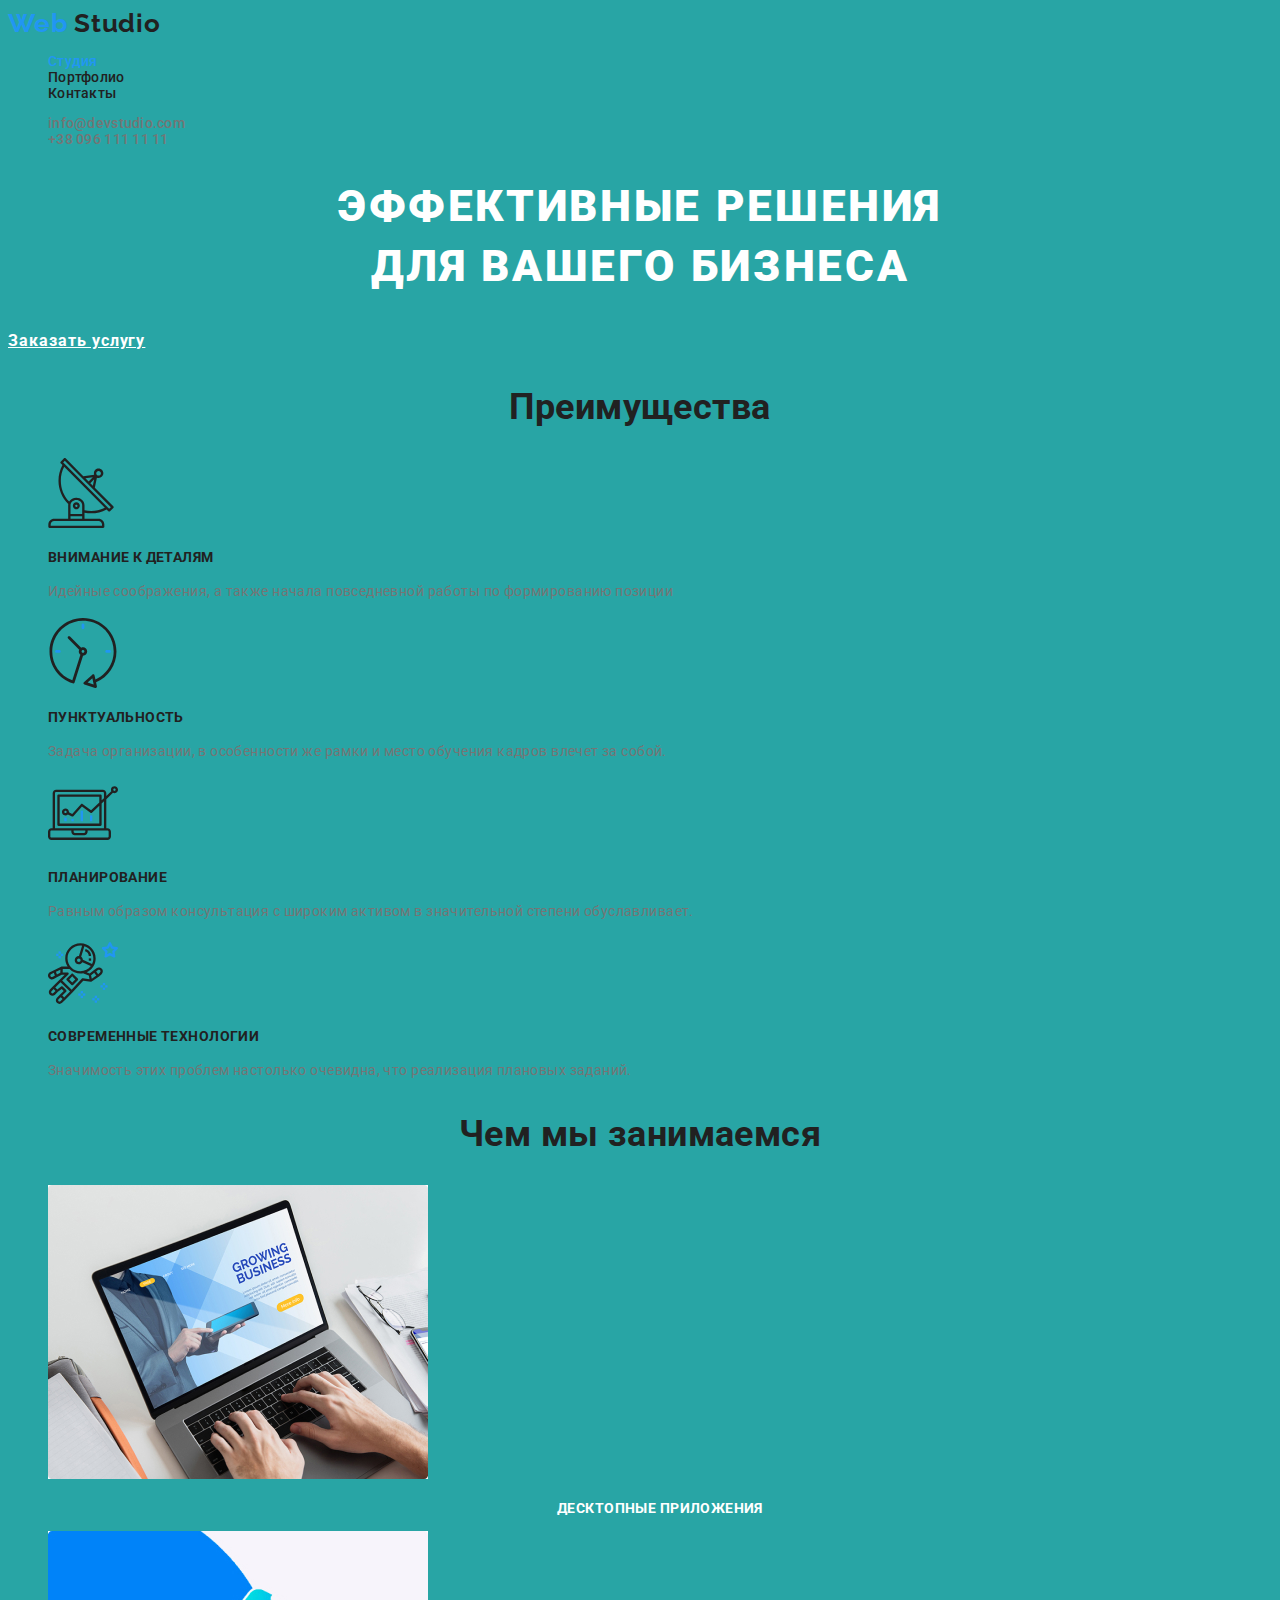
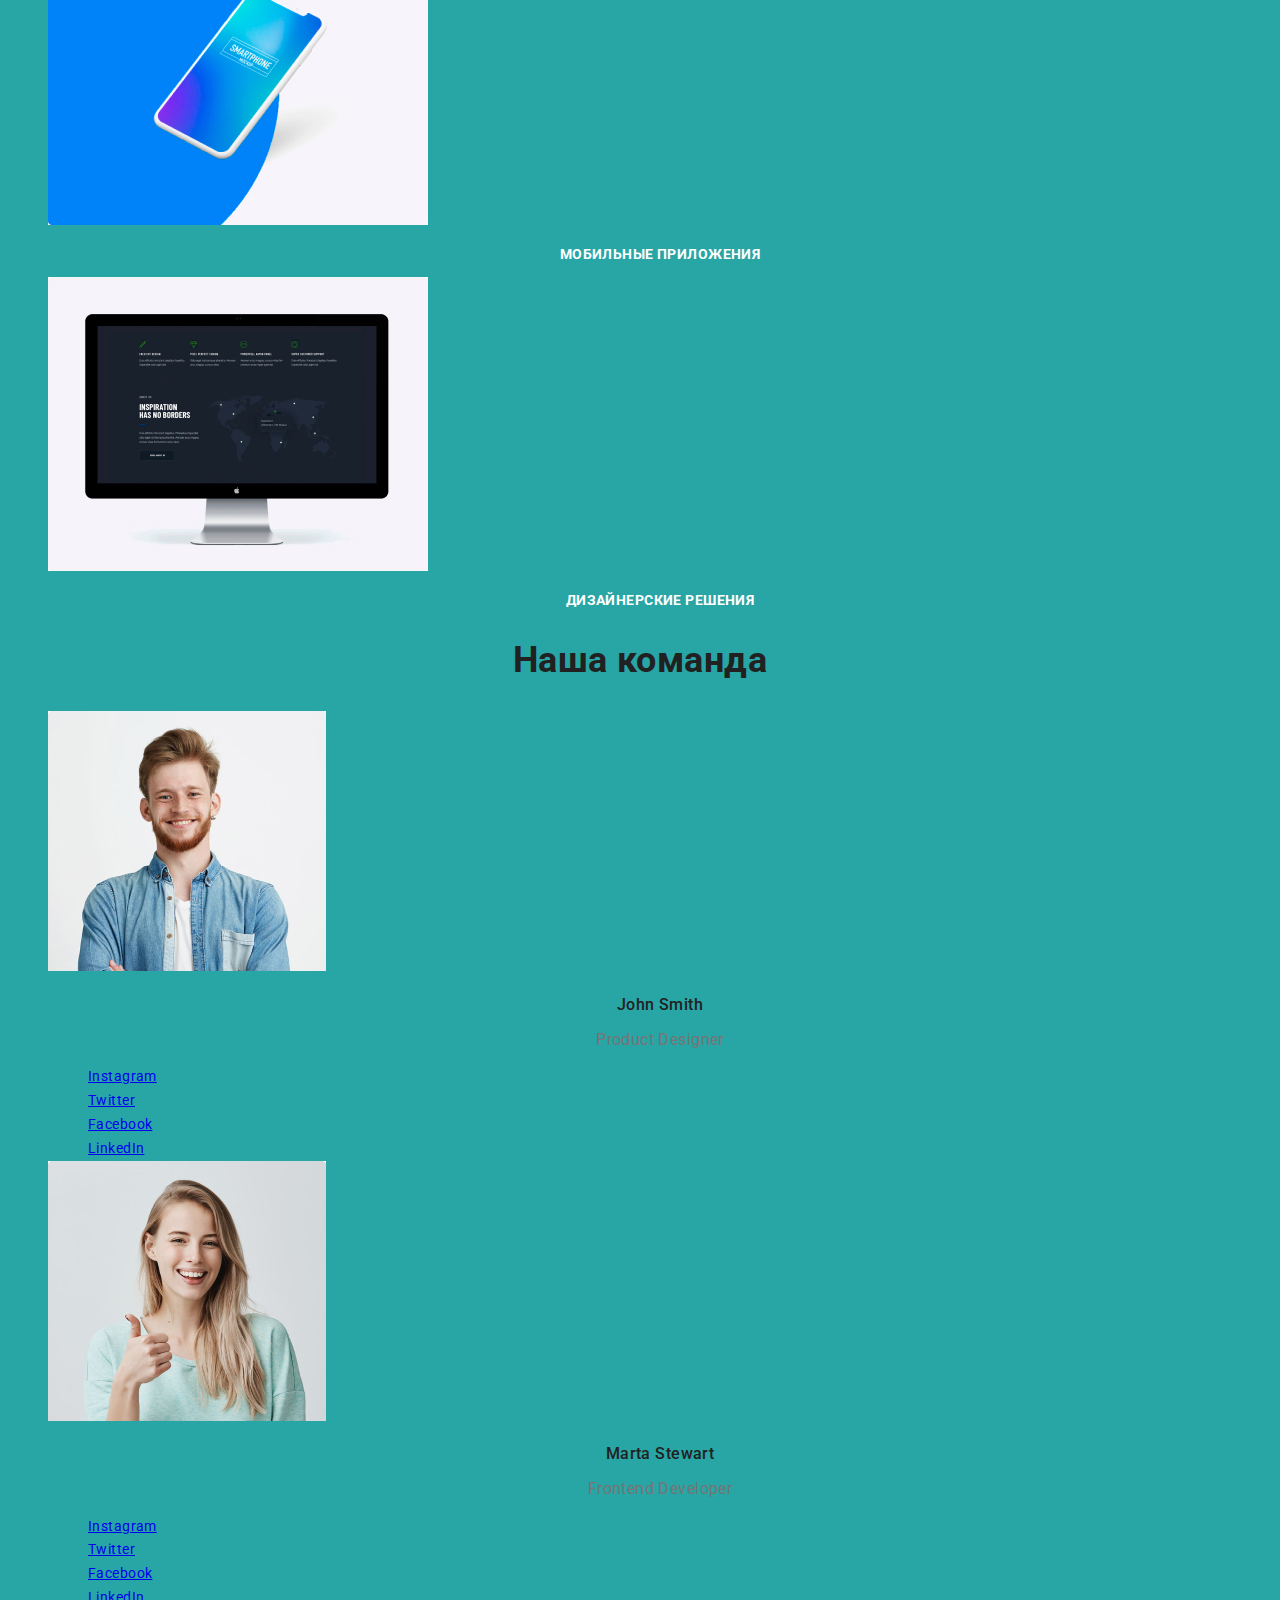
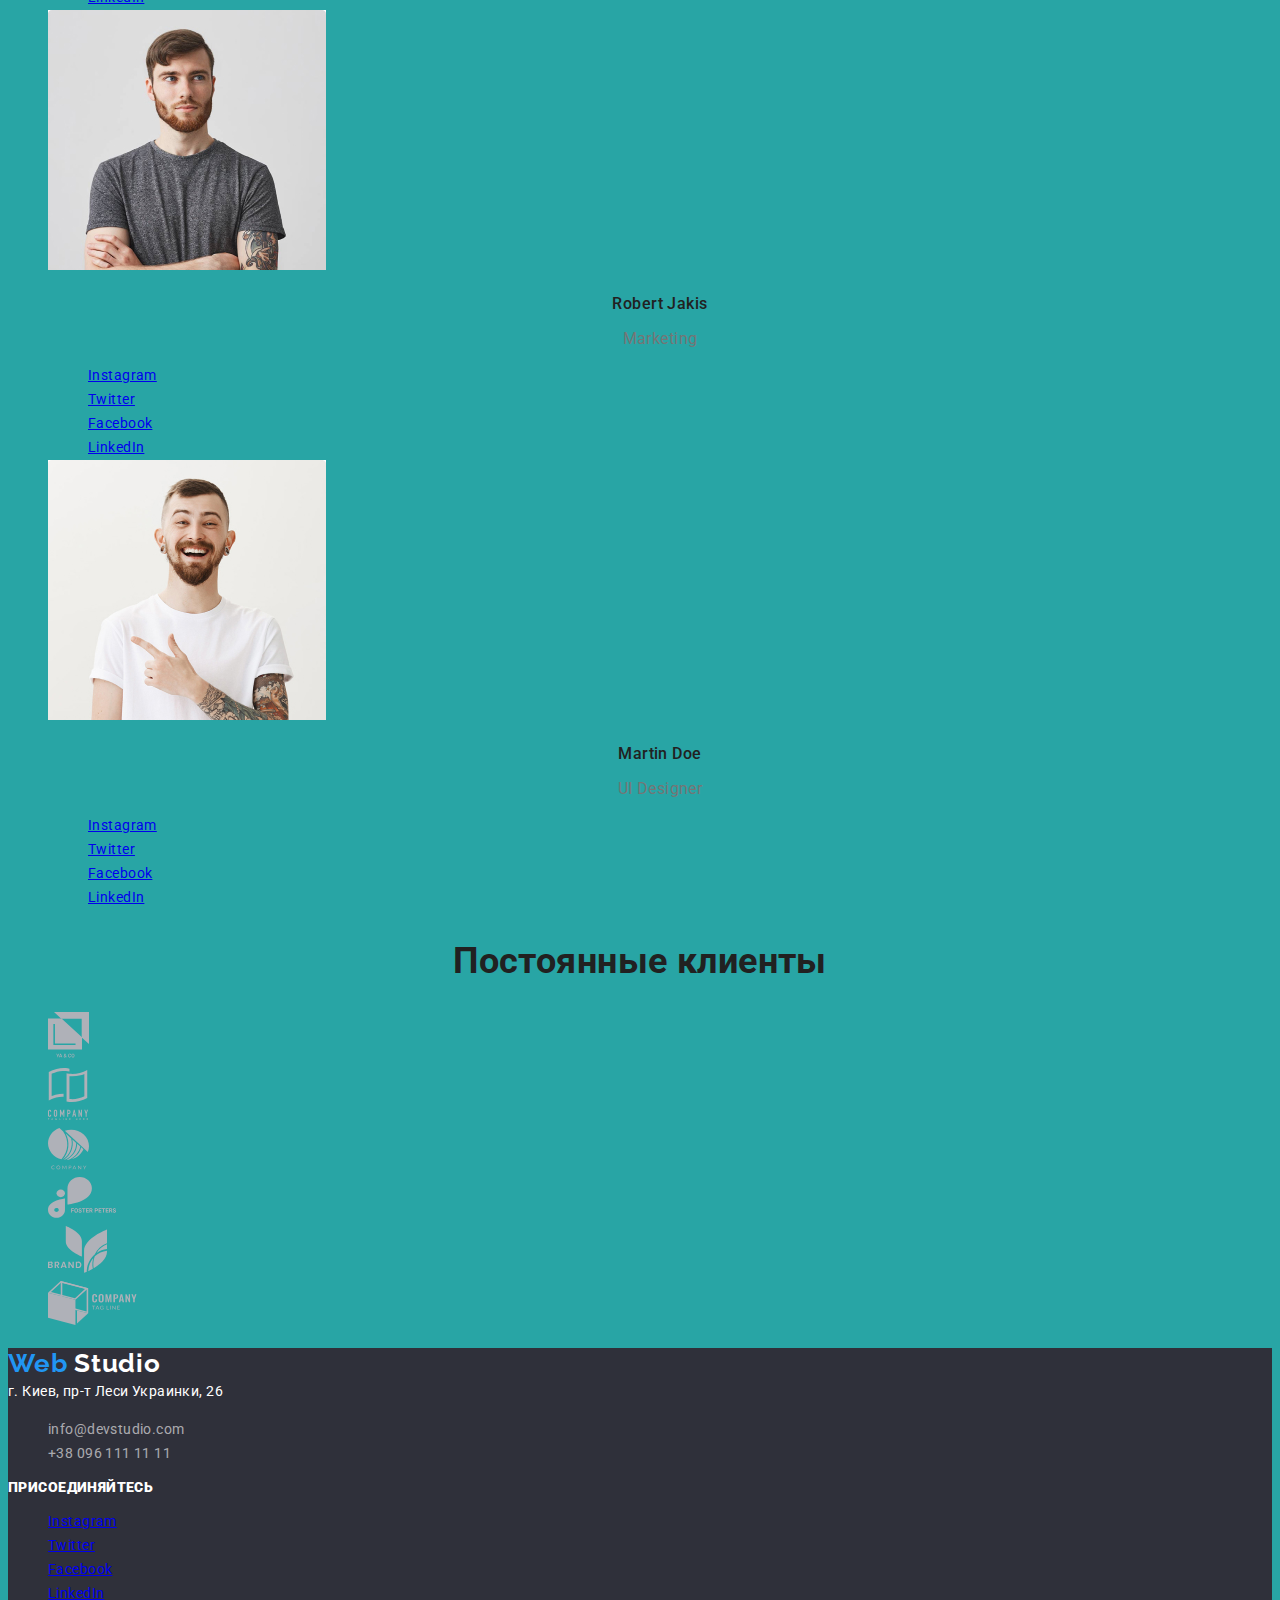
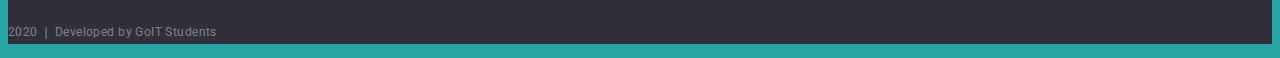
==== commit 81c8fd62: "Добавляет оформление текста 1й страницы" ====
--- a/index.html
+++ b/index.html
@@ -4,7 +4,11 @@
     <meta charset="UTF-8" />
     <meta name="viewport" content="width=device-width, initial-scale=1.0" />
     <title>Web Studio</title>
-    <link rel="stylesheet" href="./css/common.css">
+    <link
+      href="https://fonts.googleapis.com/css2?family=Raleway:wght@700&family=Roboto:wght@400;500;700;900&display=swap"
+      rel="stylesheet"
+    />
+    <link rel="stylesheet" href="./css/common.css" />
     <link rel="stylesheet" href="./css/main.css" />
   </head>
 
@@ -12,7 +16,7 @@
     <!-- Шапка сайта -->
     <header>
       <nav>
-        <a href="#" class="logo list"
+        <a href="#" class="logo list link"
           >Web <span class="logo-nav">Studio</span></a
         >
 
@@ -38,8 +42,11 @@
     <main>
       <!-- Герой -->
       <section class="hero">
-        <h1 class="hero-title">Эффективные решения для вашего бизнеса</h1>
-        <a href="#" class="button">Заказать услугу</a>
+        <h1 class="hero-title">
+          эффективные решения <br />
+          для вашего бизнеса
+        </h1>
+        <a href="#" class="hero-button">Заказать услугу</a>
       </section>
 
       <!-- Преимущества -->
@@ -131,7 +138,7 @@
                 height="260"
             /></a>
             <h3 class="title">John Smith</h3>
-            <p>Product Designer</p>
+            <p class="people">Product Designer</p>
             <ul class="list">
               <li>
                 <a href="#" aria-label="Ссылка на Instagram">Instagram</a>
@@ -151,7 +158,7 @@
                 height="260"
             /></a>
             <h3 class="title">Marta Stewart</h3>
-            <p>Frontend Developer</p>
+            <p class="people">Frontend Developer</p>
             <ul class="list">
               <li>
                 <a href="#" aria-label="Ссылка на Instagram">Instagram</a>
@@ -170,7 +177,7 @@
                 height="260"
             /></a>
             <h3 class="title">Robert Jakis</h3>
-            <p>Marketing</p>
+            <p class="people">Marketing</p>
             <ul class="list">
               <li>
                 <a href="#" aria-label="Ссылка на Instagram">Instagram</a>
@@ -189,7 +196,7 @@
                 height="260"
             /></a>
             <h3 class="title">Martin Doe</h3>
-            <p>UI Designer</p>
+            <p class="people">UI Designer</p>
             <ul class="list">
               <li>
                 <a href="#" aria-label="Ссылка на Instagram">Instagram</a>
@@ -234,17 +241,21 @@
 
     <!-- Подвал -->
     <footer class="footer">
-      <a href="#" class="logo">Web <span class="logo-footer">Studio</span></a>
+      <a href="#" class="logo link"
+        >Web <span class="logo-footer">Studio</span></a
+      >
       <address>
         <span class="title-white">г. Киев, пр-т Леси Украинки, 26</span> <br />
         <ul class="footer-nav list">
           <li>
-            <a href="mailto:info@devstudio.com" class="link"
+            <a href="mailto:info@devstudio.com" class="address link"
               >info@devstudio.com</a
             >
           </li>
           <li>
-            <a href="tel:+380961111111" class="link">+38 096 111 11 11</a>
+            <a href="tel:+380961111111" class="address link"
+              >+38 096 111 11 11</a
+            >
           </li>
         </ul>
       </address>
--- a/css/common.css
+++ b/css/common.css
@@ -21,6 +21,10 @@
 body {
   background-color: #28a5a5;
   color: var(--primary-text-color);
+  font-family: Roboto, sans-serif;
+  letter-spacing: 0.03em;
+  font-size: 14px;
+  line-height: 1.71;
 }
 /* Поменять цвет в боди на #ffffff!!!!!!!!!!!!!!!!!!!!!!!!!!!!!!!!!!!!!! */
 
@@ -28,14 +32,32 @@
   list-style: none;
 }
 
-/* Навигация шапки */
+.link {
+  text-decoration: none;
+}
+
+/* Логотип */
 
 .logo {
   color: var(--accent-color);
+  font-family: Raleway, sans-serif;
+  font-weight: 700;
+  font-size: 26px;
+  line-height: 1.2;
+  letter-spacing: 0.03em;
 }
 
 .logo-nav {
   color: var(--title-text-color);
+}
+
+/* Навигация шапки */
+
+.site-nav,
+.contacts-nav {
+  font-weight: 500;
+  line-height: 1.14;
+  letter-spacing: 0.02em;
 }
 
 .site-nav .link {
@@ -66,14 +88,25 @@
   color: var(--title-text-white);
 }
 
-.footer .link {
+.footer .address {
   color: var(--mail-address-footer);
+  font-style: normal;
 }
 
 .footer .title-white {
   color: var(--title-text-white);
+  font-style: normal;
+}
+
+.footer p.title-white {
+  font-weight: 700;
+  line-height: 1.14;
+  text-transform: uppercase;
 }
 
 .copyright {
   color: var(--copyright-color);
+  font-size: 12px;
+  line-height: 2;
+  text-align: center;
 }
--- a/css/main.css
+++ b/css/main.css
@@ -2,32 +2,63 @@
 
 .hero-title {
   color: var(--title-text-white);
+  font-weight: 900;
+  font-size: 44px;
+  line-height: 1.36;
+  text-align: center;
+  letter-spacing: 0.06em;
+  text-transform: uppercase;
 }
 
-.button {
+.hero-button {
   color: var(--title-text-white);
+  font-weight: bold;
+  font-size: 16px;
+  line-height: 1.87;
+  letter-spacing: 0.06em;
 }
 
 /* Секция */
 
 .section-title {
   color: var(--title-text-color);
+  font-weight: 700;
+  font-size: 36px;
+  line-height: 1.17;
+  text-align: center;
 }
 
 /* Преимущества */
 
 .feature-list .title {
   color: var(--title-text-color);
+  font-weight: 700;
+  font-size: 14px;
+  line-height: 1.14;
+  text-transform: uppercase;
 }
 
 /* Чем мы занимаемся */
 
 .section .title-white {
   color: var(--title-text-white);
+  font-weight: 700;
+  font-size: 14px;
+  line-height: 1.14;
+  text-align: center;
+  text-transform: uppercase;
 }
 
 /* Наша команда */
 
+.our-team .title,
+.our-team .people {
+  font-size: 16px;
+  line-height: 1.19;
+  text-align: center;
+}
+
 .our-team .title {
   color: var(--title-text-color);
+  font-weight: 500;
 }
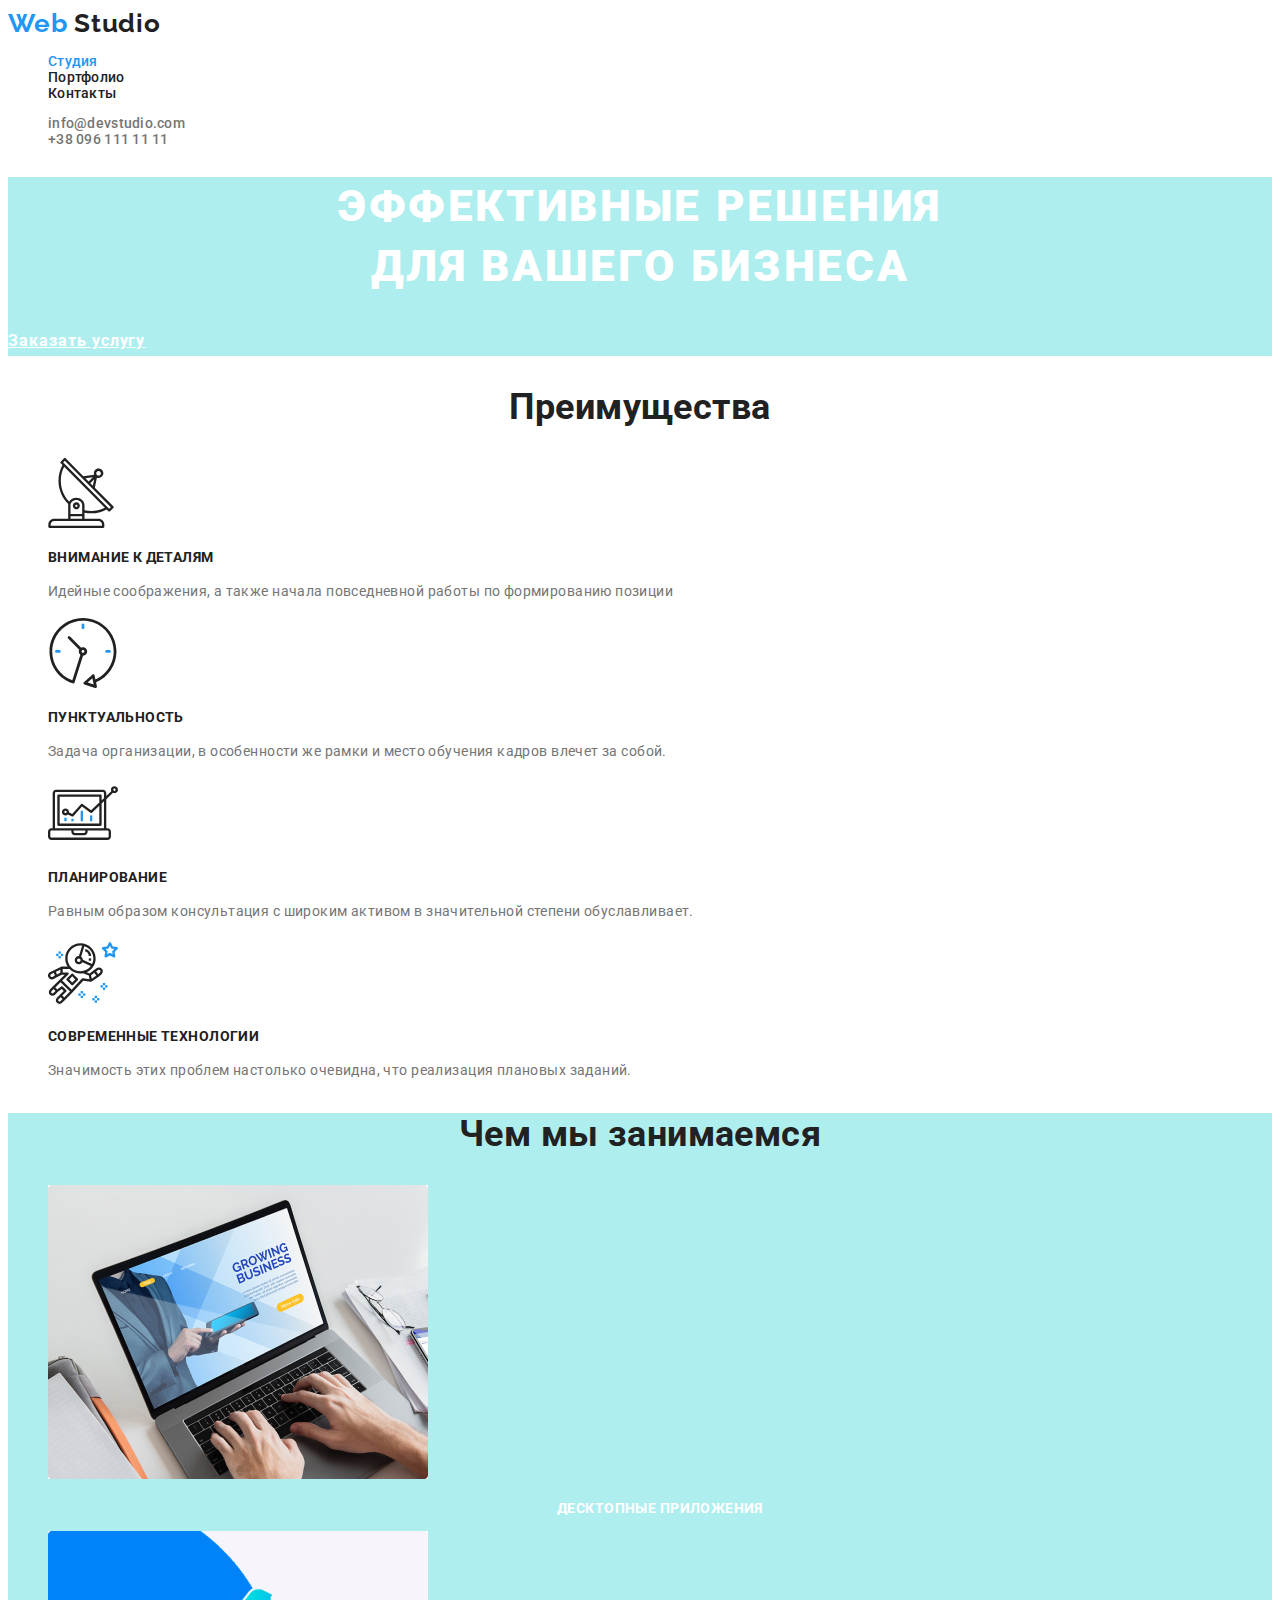
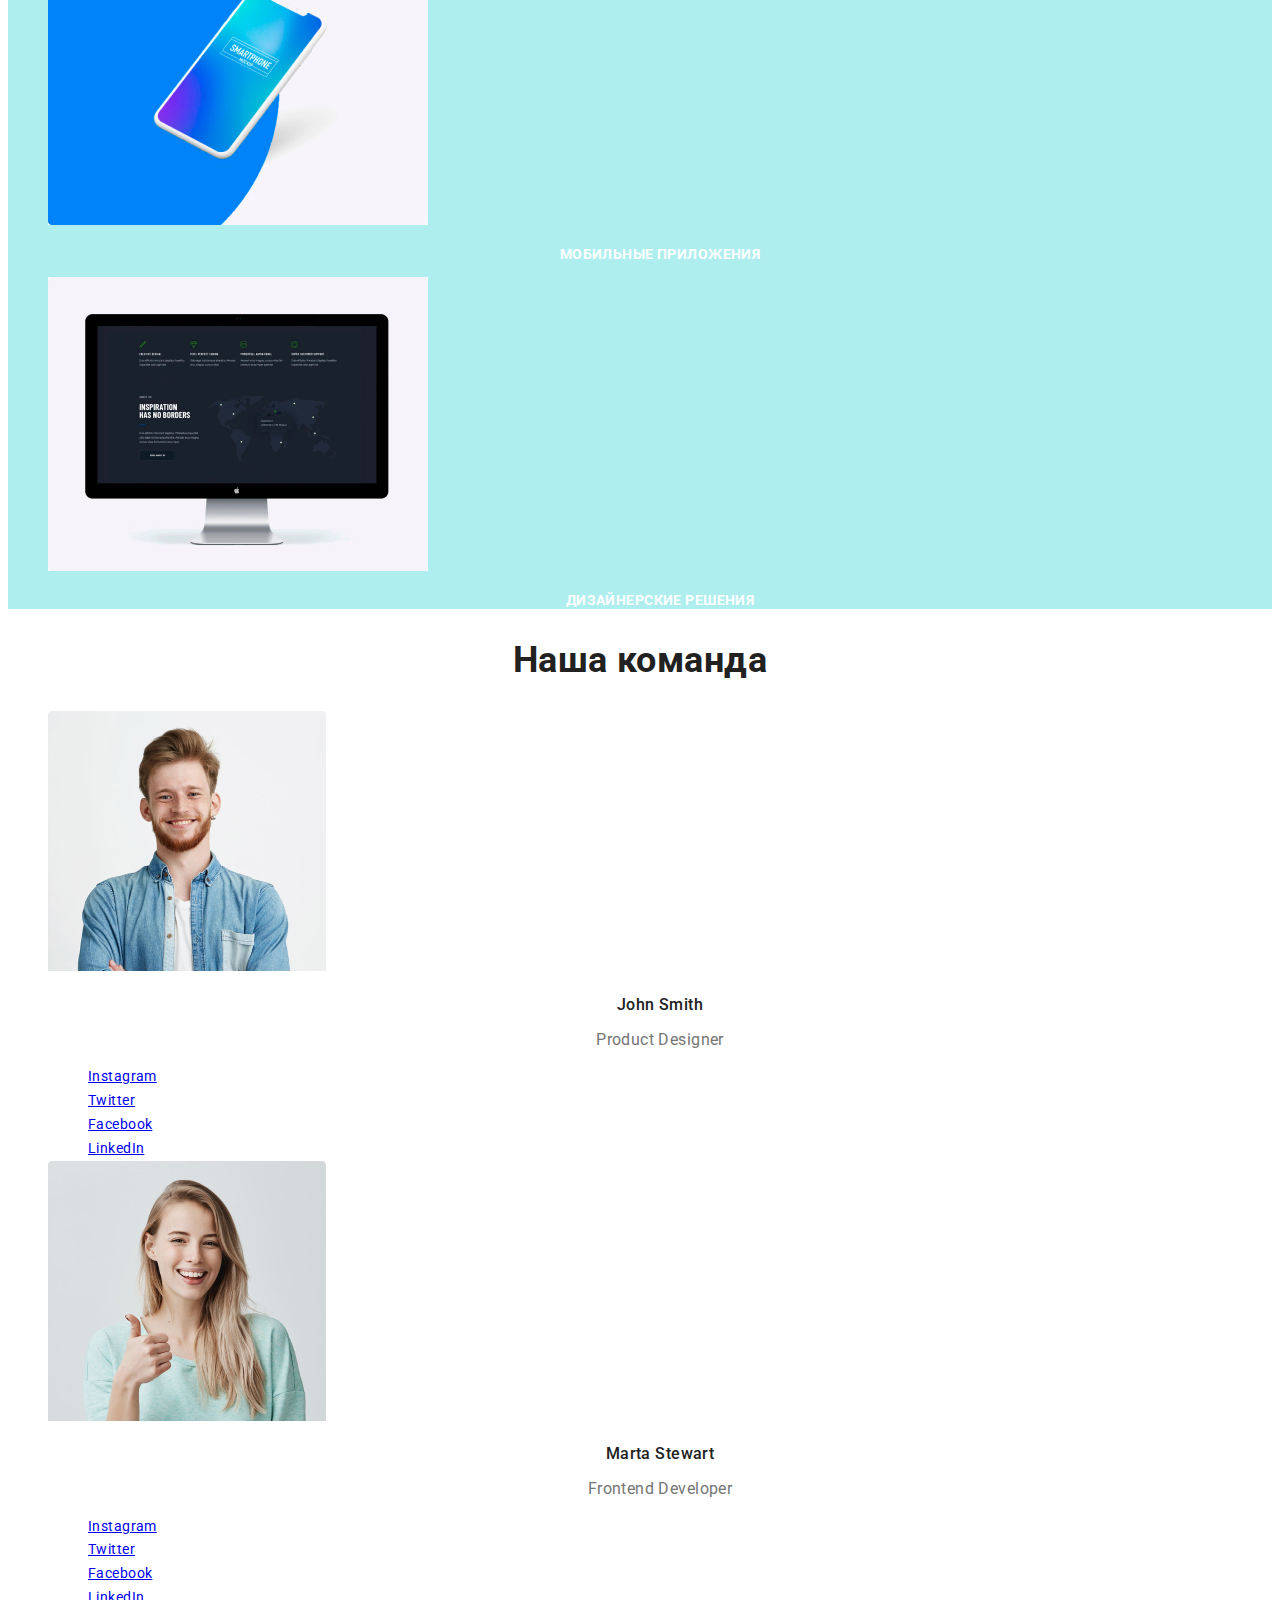
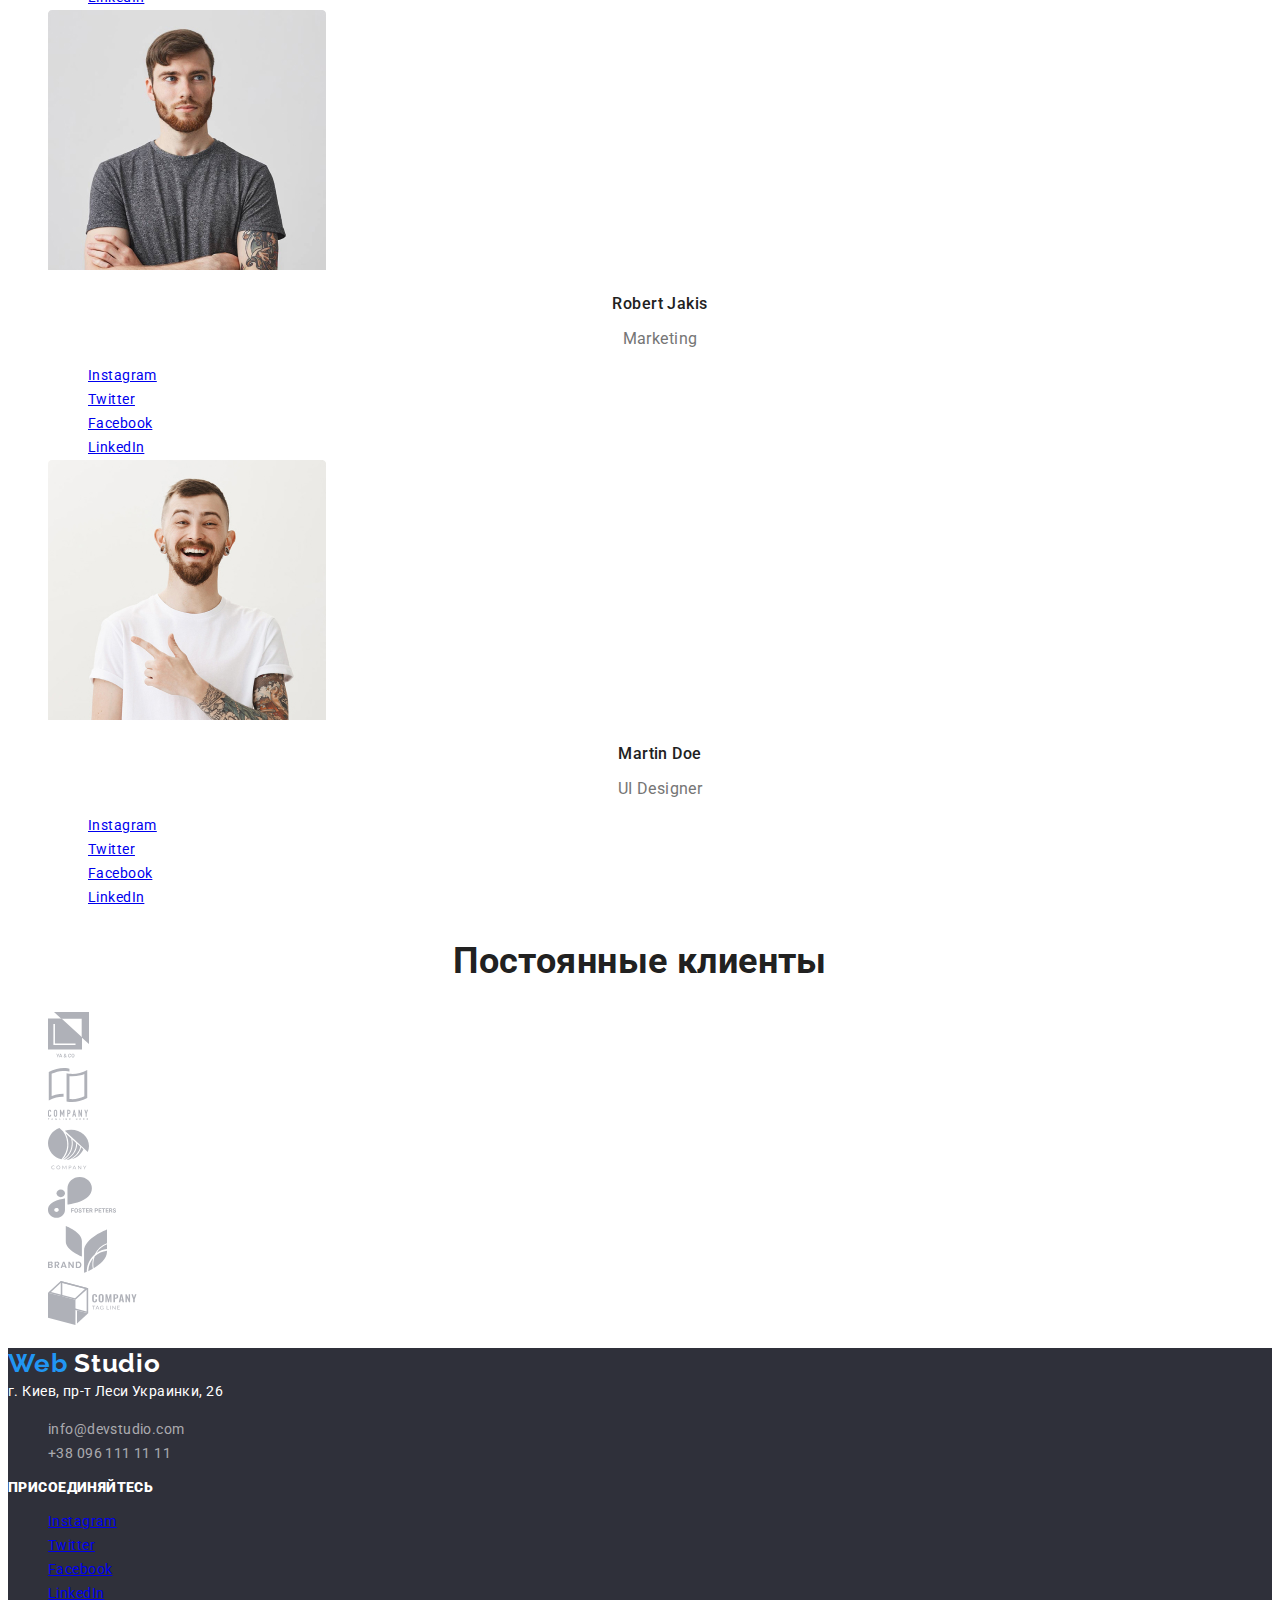
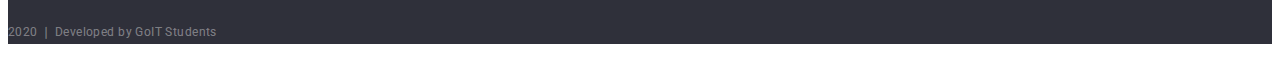
==== commit 8495beff: "Добавляет стили текста Портфолио" ====
--- a/index.html
+++ b/index.html
@@ -41,7 +41,7 @@
 
     <main>
       <!-- Герой -->
-      <section class="hero">
+      <section class="hero temporary-bgc">
         <h1 class="hero-title">
           эффективные решения <br />
           для вашего бизнеса
@@ -89,7 +89,7 @@
       </section>
 
       <!-- Чем мы занимаемся -->
-      <section class="section">
+      <section class="section temporary-bgc">
         <h2 class="section-title">Чем мы занимаемся</h2>
         <ul class="list">
           <li>
--- a/css/common.css
+++ b/css/common.css
@@ -19,14 +19,18 @@
 }
 
 body {
-  background-color: #28a5a5;
+  background-color: var(--title-text-white);
   color: var(--primary-text-color);
   font-family: Roboto, sans-serif;
   letter-spacing: 0.03em;
   font-size: 14px;
   line-height: 1.71;
 }
-/* Поменять цвет в боди на #ffffff!!!!!!!!!!!!!!!!!!!!!!!!!!!!!!!!!!!!!! */
+
+/* Временный цвет фона для того чтобы видеть абзацы с белым текстом!!!!!!!!!!!!!! */
+.temporary-bgc {
+  background-color: #afeeee;
+}
 
 .list {
   list-style: none;
--- a/css/main.css
+++ b/css/main.css
@@ -28,25 +28,27 @@
   text-align: center;
 }
 
-/* Преимущества */
+/* Преимущества + Чем мы занимаемся */
 
-.feature-list .title {
-  color: var(--title-text-color);
+.feature-list .title,
+.section .title-white {
   font-weight: 700;
   font-size: 14px;
   line-height: 1.14;
   text-transform: uppercase;
 }
 
+/* Преимущества */
+
+.feature-list .title {
+  color: var(--title-text-color);
+}
+
 /* Чем мы занимаемся */
 
 .section .title-white {
   color: var(--title-text-white);
-  font-weight: 700;
-  font-size: 14px;
-  line-height: 1.14;
   text-align: center;
-  text-transform: uppercase;
 }
 
 /* Наша команда */
